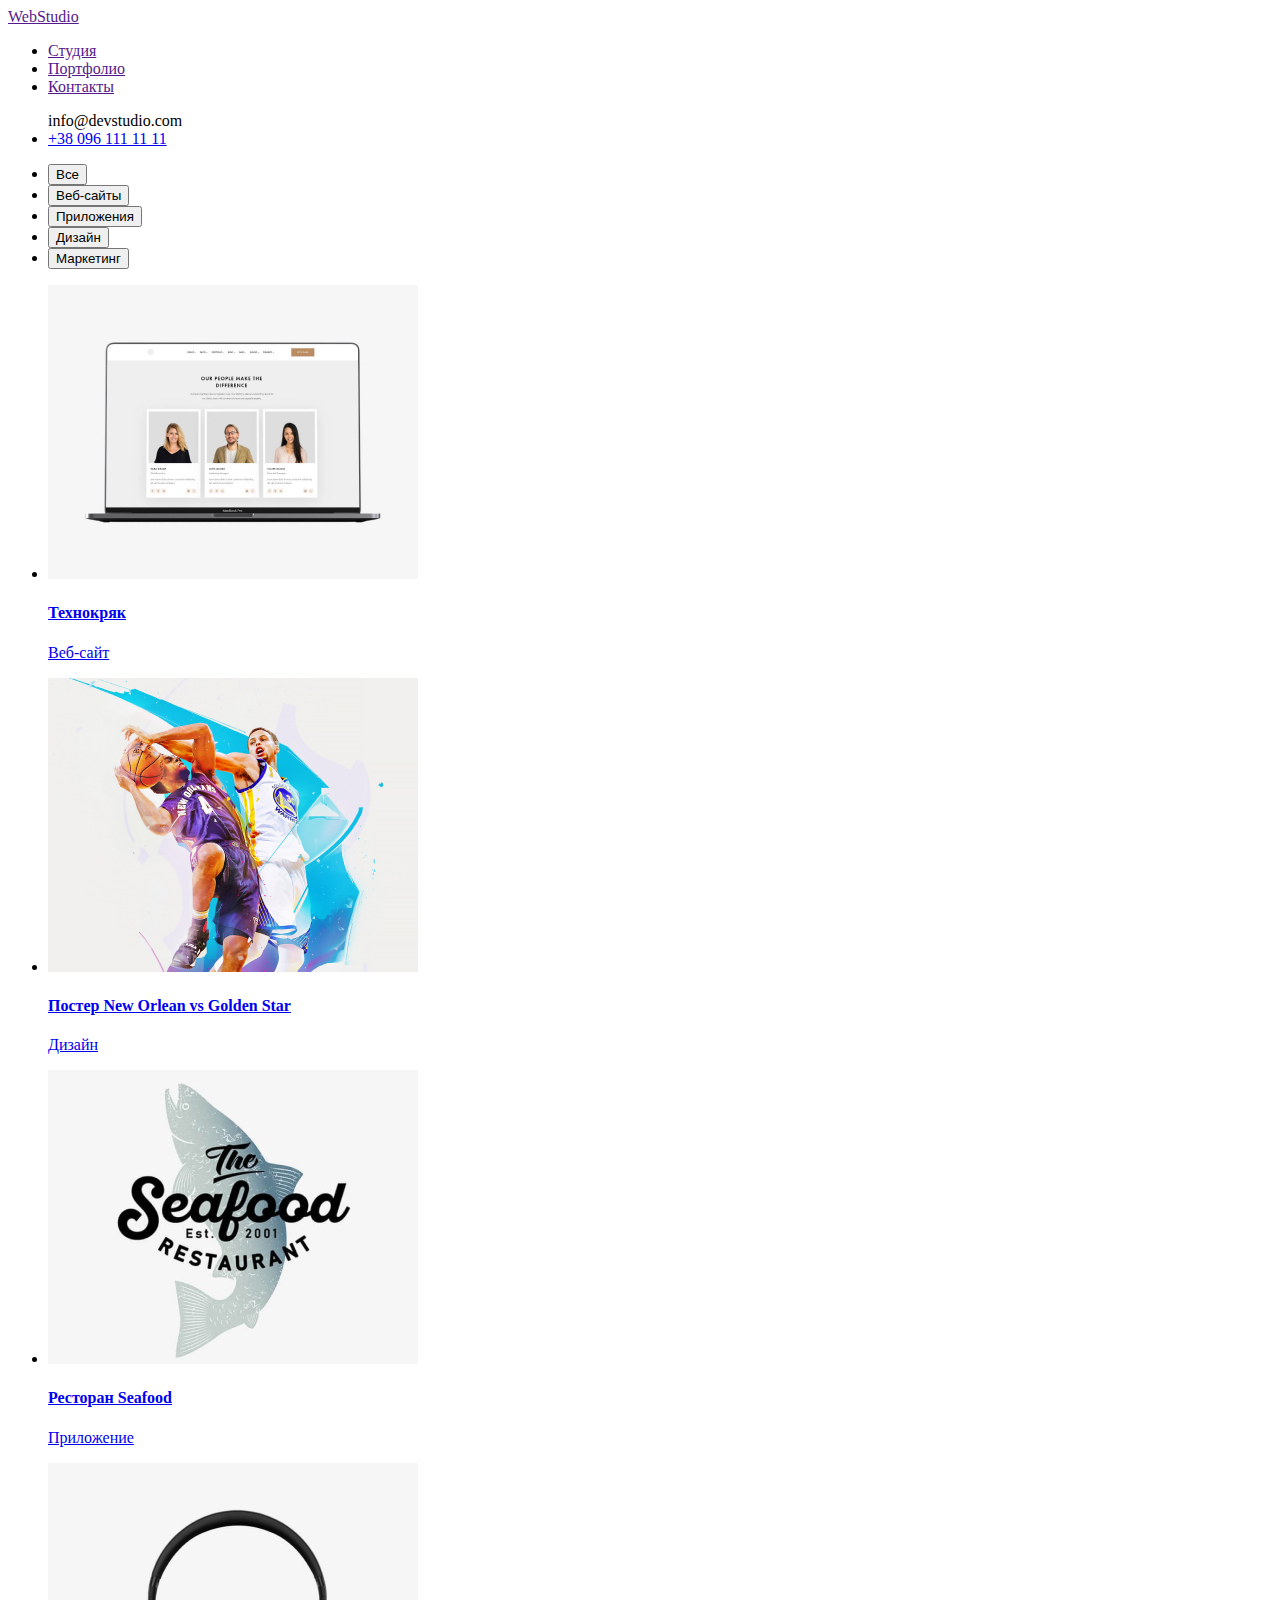
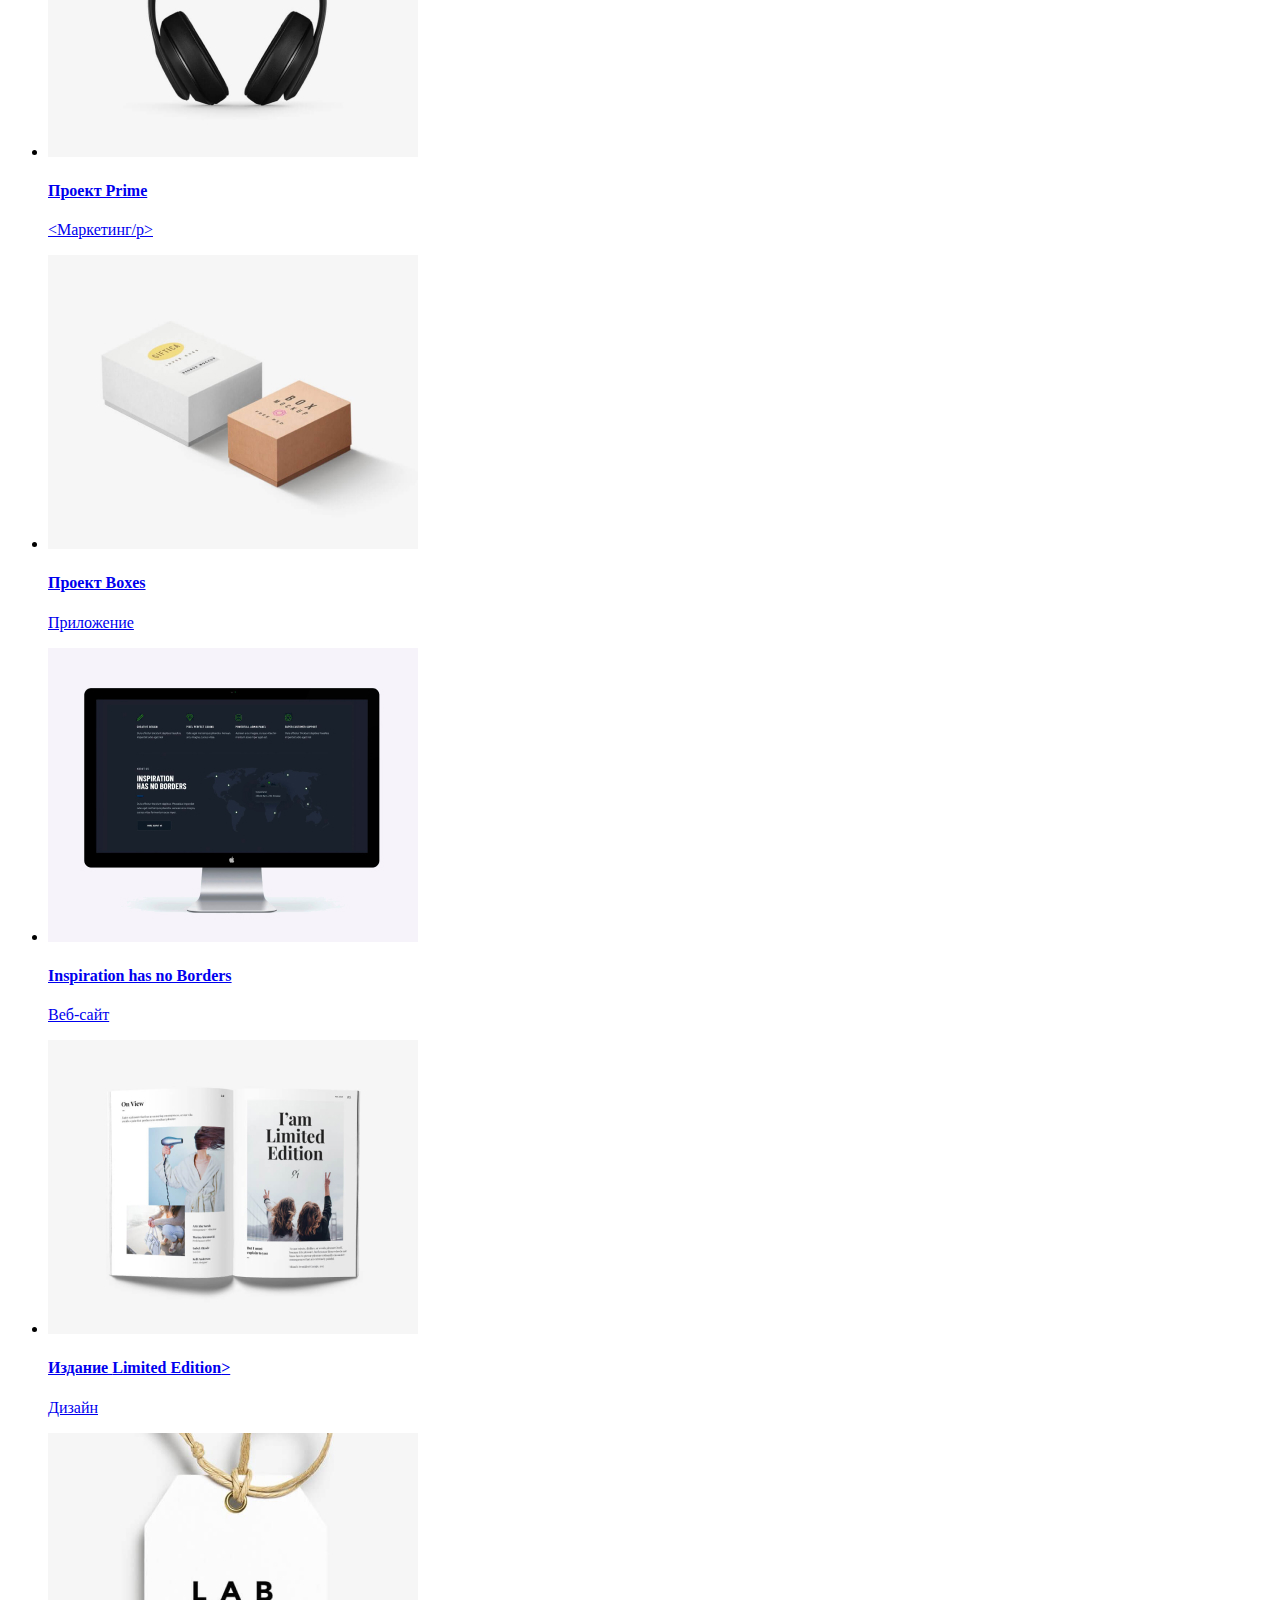
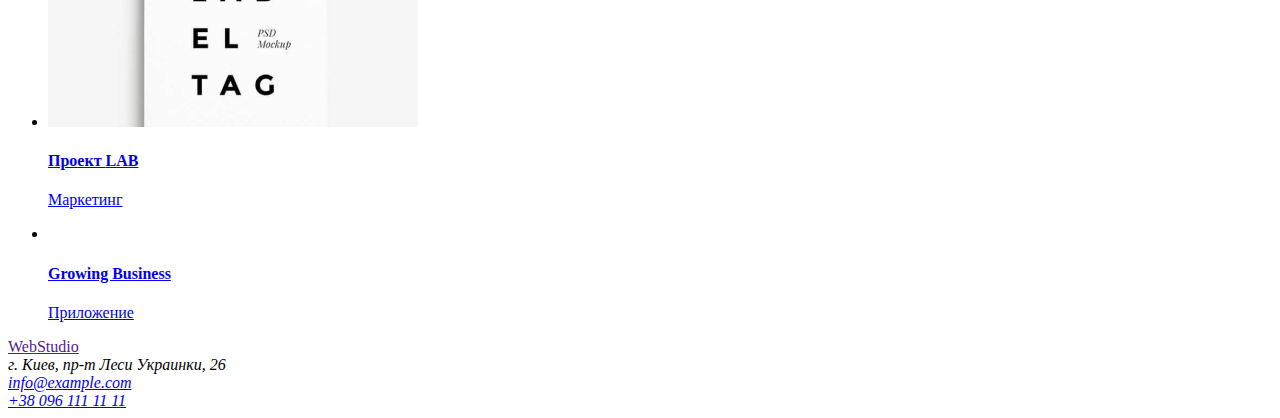
==== portfolio.html @ 619a2a21 "add portfolio html and styles.css" ====
<!DOCTYPE html>
<html lang="en">
<head>
    <meta charset="UTF-8">
    <meta http-equiv="X-UA-Compatible" content="IE=edge">
    <meta name="viewport" content="width=device-width, initial-scale=1.0">
    <title>Portfolio</title>
</head>
<body>
    <!-- Шапка сайта -->
    <header class="page-header">
        <a href="" class="logo-link" lang="en"><span class="logo-web">Web</span>Studio</a>
        <nav>
            <ul class="site=nav">
                <li><a href="">Студия</a></li>
                <li><a href="">Портфолио</a></li>
                <li><a href="">Контакты</a></li>
            </ul>
        </nav>
            <ul class="auth-nav>
                <li><a href=" email:info@devstudio.com" class auth-nav-email>info@devstudio.com</a></li>
                <li><a href="tel:+380961111111">+38 096 111 11 11</a></li>
            </ul>
    </header>

<section>
    <!--filters-->
<ul>
    <li><button type="button">Все</button></a></li>
    <li><button type="button">Веб-сайты</button></li>
    <li><button type="button">Приложения</button></a></li>
    <li><button type="button">Дизайн</button></a></li>
    <li><button type="button">Маркетинг</button></a></li>
</ul>
<!--картинки портфолио-->
<ul>
    <li>
        <a href="http://">
        <img src="./images/portfolio/laptop.jpg" alt="открытый ноутбук" >
        <h4>Технокряк</h4>
        <p>Веб-сайт</p>
       </a>
    </li>
    <li>
        <a href="http://">
        <img src="./images/portfolio/basket.jpg" alt="игра в баскетбол двух играков" target="_blank" rel="noreferrer noopener">
        <h4>Постер New Orlean vs Golden Star</h4>
        <p>Дизайн</p>
        </a>
    </li>
    <li>
        <a href="http://">
        <img src="./images/portfolio/seafood.jpg" alt="лого ресторана" target="_blank" rel="noreferrer noopener">
        <h4>Ресторан Seafood</h4>
        <p>Приложение</p>
       </a>
    </li>
    <li>
        <a href="http://">
        <img src="./images/portfolio/headphones.jpg" alt="наушники" target="_blank" rel="noreferrer noopener">
        <h4>Проект Prime</h4>
        <p><Маркетинг/p>
        </a>
    </li>
    <li>
        <a href="http://">
        <img src="./images/portfolio/box.jpg" alt="две коробки" target="_blank" rel="noreferrer noopener">
        <h4>Проект Boxes</h4>
        <p>Приложение</p>
        </a>
    </li>
    <li>
        <a href="http://">
        <img src="./images/portfolio/screen.jpg" alt="большой монитор" target="_blank" rel="noreferrer noopener">
        <h4 lang="en">Inspiration has no Borders</h4>
        <p>Веб-сайт</p>
        </a>
    </li>
    <li>
        <a href="http://">
        <img src="./images/portfolio/book.jpg" alt="открытая крига" target="_blank" rel="noreferrer noopener">
        <h4>Издание <span lang="en">Limited Edition</span>></h4>
        <p>Дизайн</p>
        </a>
    </li>
    <li>
        <a href="http://">
        <img src="./images/portfolio/tag.jpg" alt="изображен белый ярлык с надписью лейбел тег" target="_blank" rel="noreferrer noopener">
        <h4>Проект <span lang="en">LAB</span></h4>
        <p>Маркетинг</p>
       </a>
    </li>
    <li>
        <a href="http://">
        <img src="" alt=""target="_blank" rel="noreferrer noopener">
        <h4 lang="en">Growing Business</h4>
        <p>Приложение</p>
       </a>
    </li>
</ul>
</section>
    <!-- Футер -->
    <footer>
        <a href="" class="logo-link" lang="en"><span class="logo-web">Web</span>Studio</a>
        <address>
            г. Киев, пр-т Леси Украинки, 26 <br>
            <a href="email:info@example.com">info@example.com</a> <br>
            <a href="tel:+380961111111">+38 096 111 11 11</a>
        </address>
    </footer>
</body>
</html>
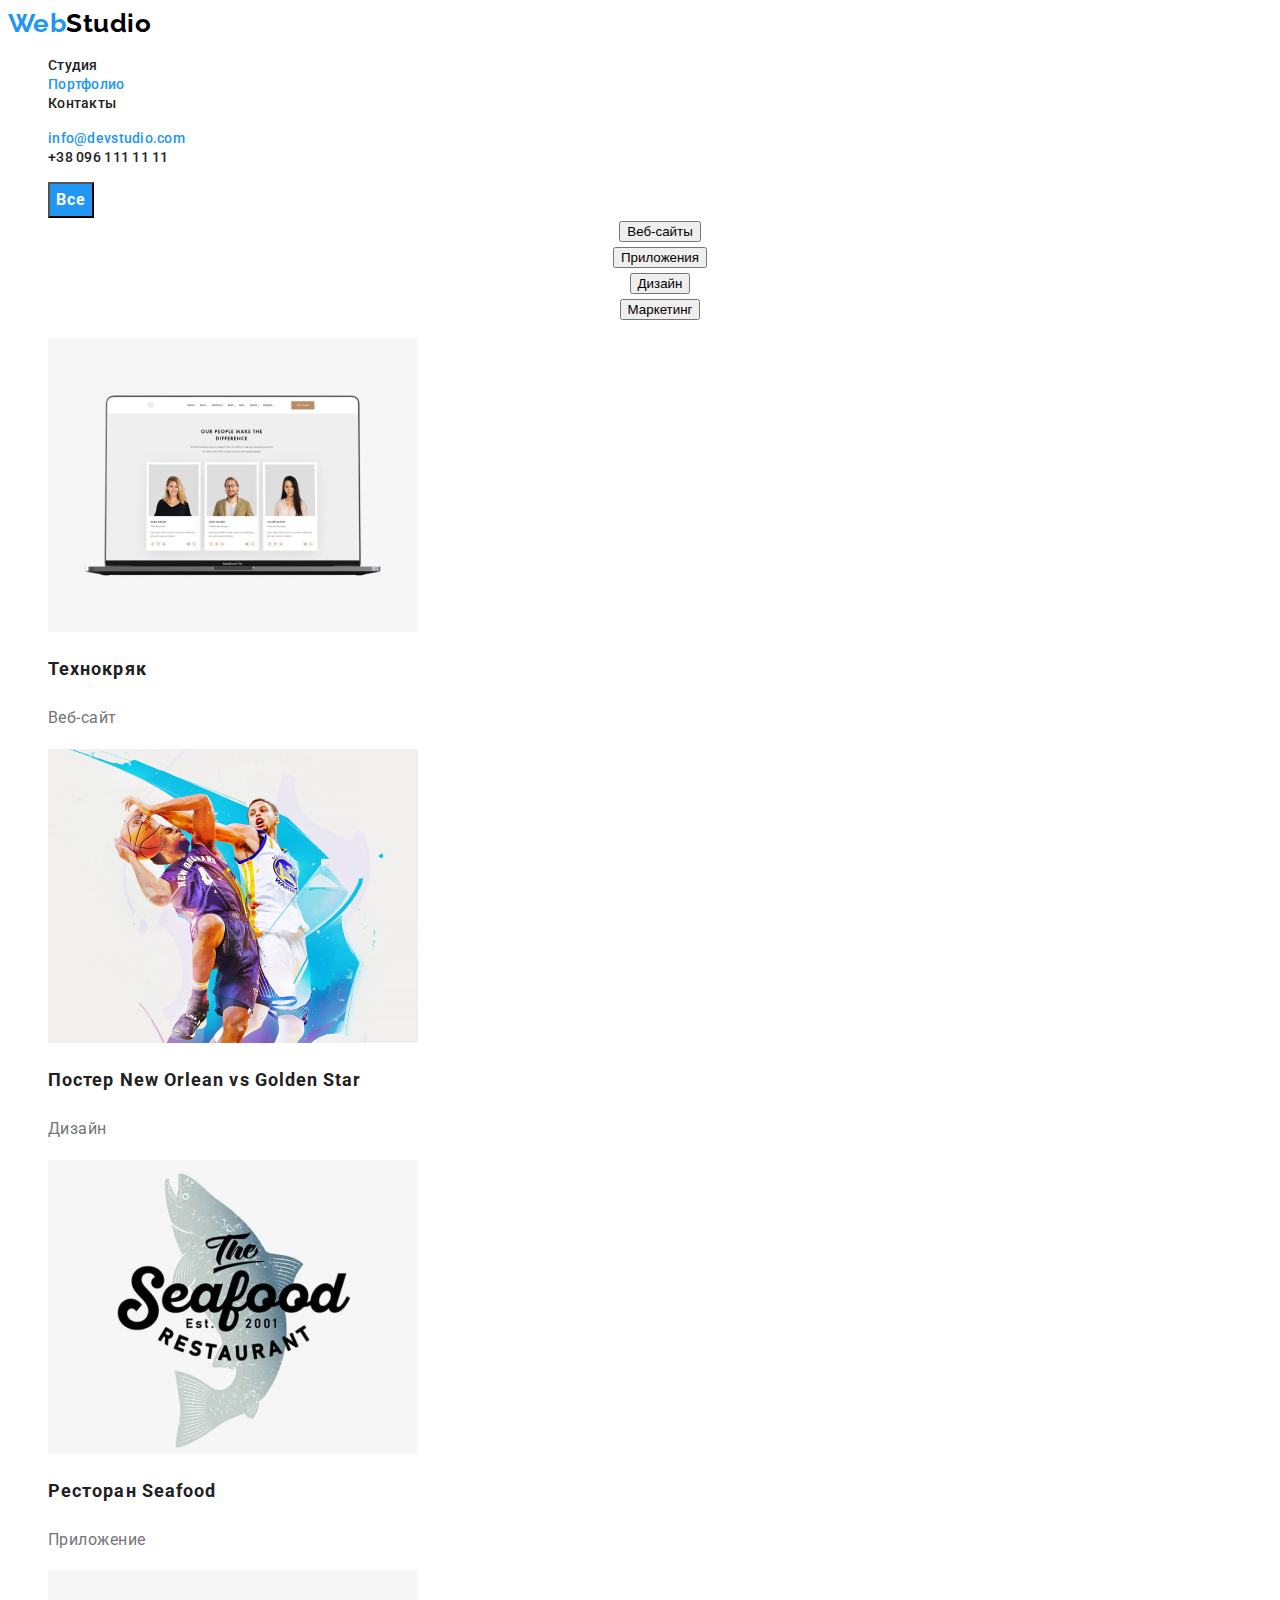
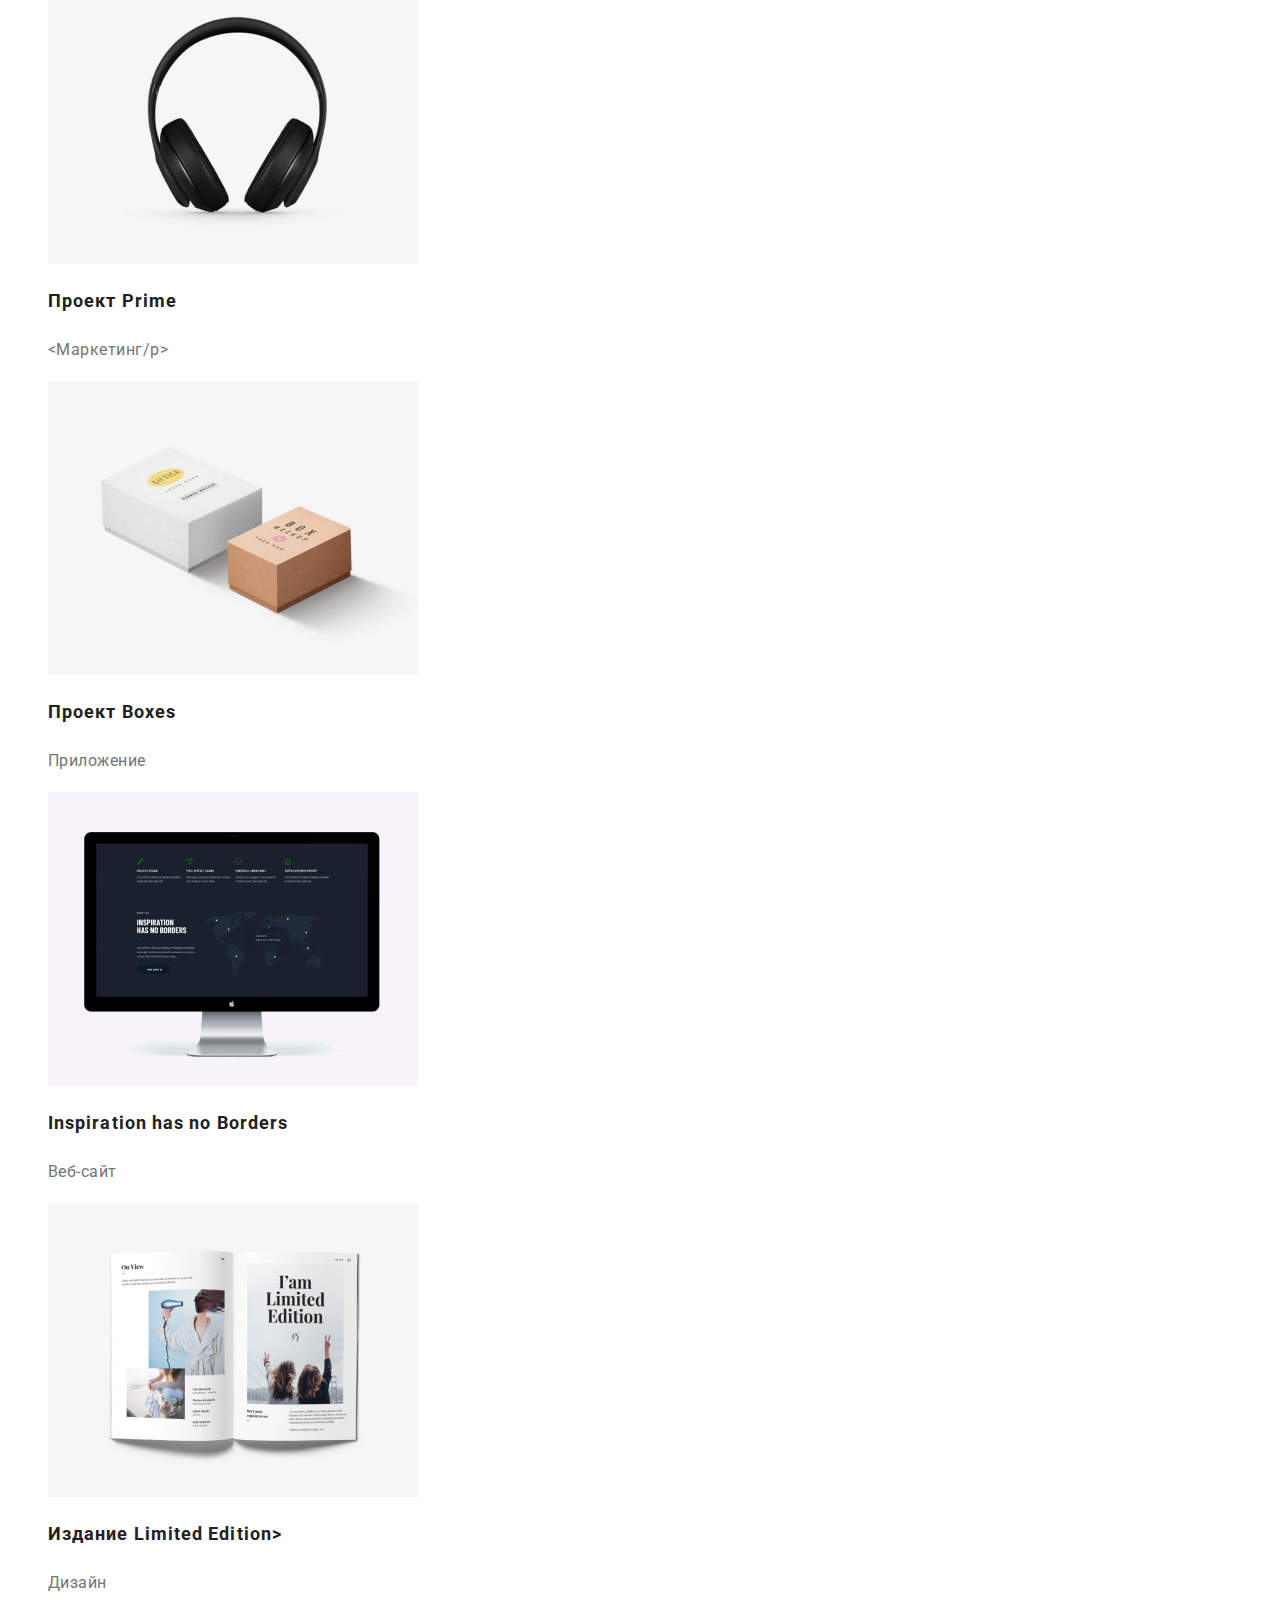
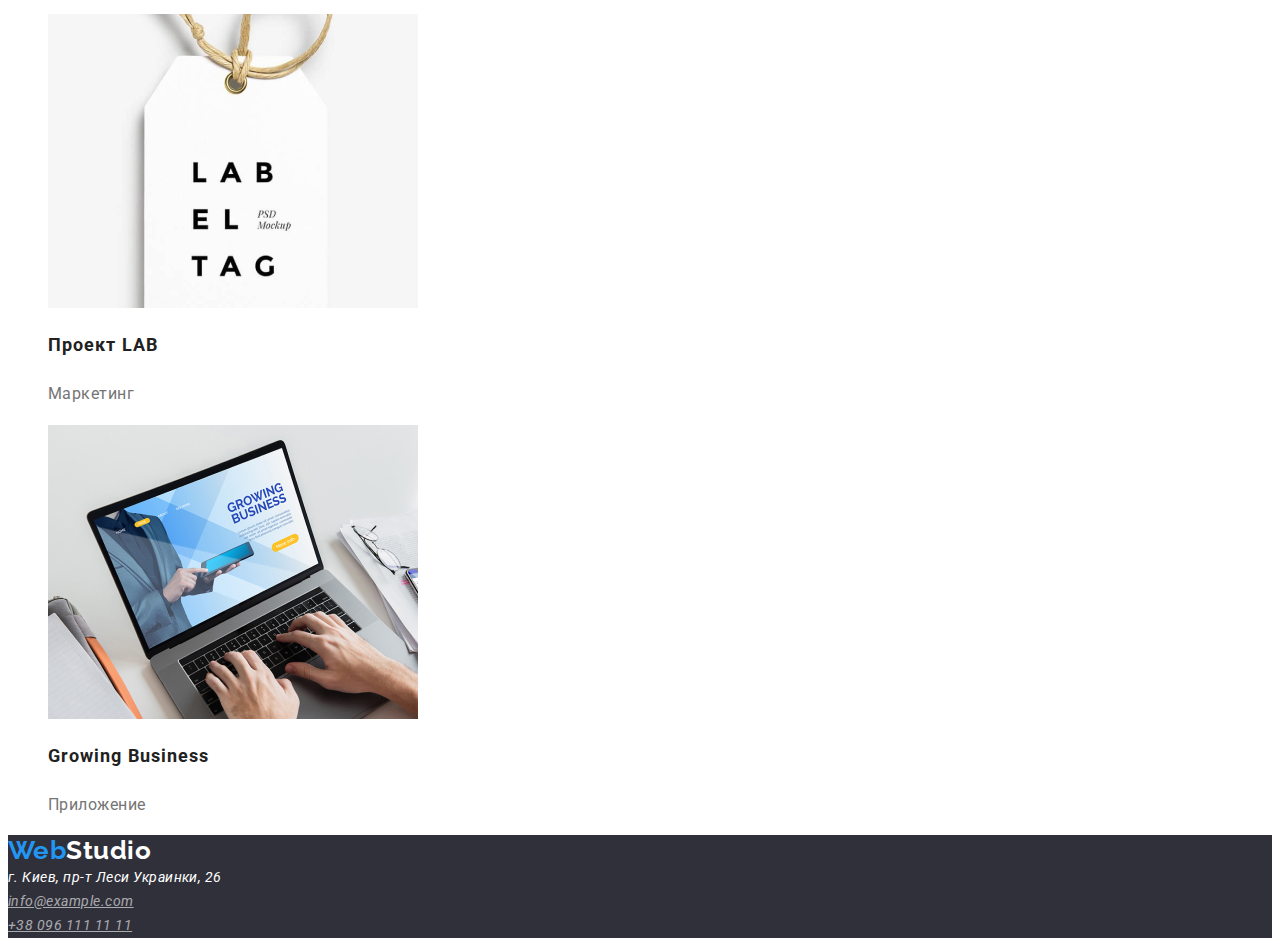
==== commit 42100a06: "add portfolio.html anf styless.css" ====
--- a/portfolio.html
+++ b/portfolio.html
@@ -5,107 +5,130 @@
     <meta http-equiv="X-UA-Compatible" content="IE=edge">
     <meta name="viewport" content="width=device-width, initial-scale=1.0">
     <title>Portfolio</title>
+    <link
+        href="https://fonts.googleapis.com/css2?family=Oleo+Script&family=Raleway:wght@700&family=Roboto:wght@400;500;700;900&display=swap"
+        rel="stylesheet" />
+    <link rel="stylesheet" href="./css/styles.css" />
 </head>
 <body>
     <!-- Шапка сайта -->
     <header class="page-header">
-        <a href="" class="logo-link" lang="en"><span class="logo-web">Web</span>Studio</a>
+        <a href="" class="logo" lang="en"><span class="logo-web">Web</span>Studio</a>
         <nav>
-            <ul class="site=nav">
-                <li><a href="">Студия</a></li>
-                <li><a href="">Портфолио</a></li>
-                <li><a href="">Контакты</a></li>
+            <ul class="site-nav list">
+                <li><a href="./index.html" class="link">Студия</a></li>
+                <li><a href="./portfolio.html"  class="link current">Портфолио</a></li>
+                <li><a href="" class="link">Контакты</a></li>
             </ul>
         </nav>
-            <ul class="auth-nav>
-                <li><a href=" email:info@devstudio.com" class auth-nav-email>info@devstudio.com</a></li>
-                <li><a href="tel:+380961111111">+38 096 111 11 11</a></li>
-            </ul>
+        <ul class="site-nav list">
+            <li><a href="email:info@devstudio.com" class="link auth-nav-email">info@devstudio.com</a></li>
+            <li><a href="tel:+380961111111" class="link">+38 096 111 11 11</a></li>
+        </ul>
+    
     </header>
 
-<section>
+<main>
+<section  class="section">
     <!--filters-->
-<ul>
-    <li><button type="button">Все</button></a></li>
-    <li><button type="button">Веб-сайты</button></li>
-    <li><button type="button">Приложения</button></a></li>
-    <li><button type="button">Дизайн</button></a></li>
-    <li><button type="button">Маркетинг</button></a></li>
+<ul class="filters list">
+    <li><button type="button"class="button current">Все</button></a></li>
+    <li><button type="button"class="button">Веб-сайты</button></li>
+    <li><button type="button"class="button">Приложения</button></a></li>
+    <li><button type="button"class="button">Дизайн</button></a></li>
+    <li><button type="button"class="button">Маркетинг</button></a></li>
 </ul>
+<!--<ul class="filters list">
+    <li><a href="" class="link">Все</a></li>
+    <li><a href="" class="link">Веб-сайты</a></li>
+    <li><a href="" class="link">Приложения</a></li>
+    <li><a href="" class="link">Дизайн</a></li>
+    <li><a href="" class="link">Маркетинг</a></li>
+</ul>-->
 <!--картинки портфолио-->
-<ul>
+<ul class="portfolio list">
     <li>
-        <a href="http://">
+        <a href="http://" class="link">
         <img src="./images/portfolio/laptop.jpg" alt="открытый ноутбук" >
-        <h4>Технокряк</h4>
-        <p>Веб-сайт</p>
+        <h2 class="title">Технокряк</h2>
+        <p class="description">Веб-сайт</p>
+        <p></p>
        </a>
     </li>
     <li>
-        <a href="http://">
+        <a href="http://" class="link">
         <img src="./images/portfolio/basket.jpg" alt="игра в баскетбол двух играков" target="_blank" rel="noreferrer noopener">
-        <h4>Постер New Orlean vs Golden Star</h4>
-        <p>Дизайн</p>
+        <h2 class="title">Постер New Orlean vs Golden Star</h2>
+        <p class="description">Дизайн</p>
+        <p></p>
         </a>
     </li>
     <li>
-        <a href="http://">
+        <a href="http://" class="link">
         <img src="./images/portfolio/seafood.jpg" alt="лого ресторана" target="_blank" rel="noreferrer noopener">
-        <h4>Ресторан Seafood</h4>
-        <p>Приложение</p>
+        <h2 class="title">Ресторан Seafood</h2>
+        <p class="description">Приложение</p>
+        <p></p>
        </a>
     </li>
     <li>
-        <a href="http://">
+        <a href="http://" class="link">
         <img src="./images/portfolio/headphones.jpg" alt="наушники" target="_blank" rel="noreferrer noopener">
-        <h4>Проект Prime</h4>
-        <p><Маркетинг/p>
+        <h2 class="title">Проект Prime</h2>
+        <p class="description"><Маркетинг/p>
+            <p></p>
         </a>
     </li>
     <li>
-        <a href="http://">
+        <a href="http://" class="link">
         <img src="./images/portfolio/box.jpg" alt="две коробки" target="_blank" rel="noreferrer noopener">
-        <h4>Проект Boxes</h4>
-        <p>Приложение</p>
+        <h2 class="title">Проект Boxes</h2>
+        <p class="description">Приложение</p>
+        <p></p>
         </a>
     </li>
     <li>
-        <a href="http://">
+        <a href="http://" class="link">
         <img src="./images/portfolio/screen.jpg" alt="большой монитор" target="_blank" rel="noreferrer noopener">
-        <h4 lang="en">Inspiration has no Borders</h4>
-        <p>Веб-сайт</p>
+        <h2 class="title" lang="en">Inspiration has no Borders</h2>
+        <p class="description">Веб-сайт</p>
+        <p></p>
         </a>
     </li>
     <li>
-        <a href="http://">
+        <a href="http://" class="link">
         <img src="./images/portfolio/book.jpg" alt="открытая крига" target="_blank" rel="noreferrer noopener">
-        <h4>Издание <span lang="en">Limited Edition</span>></h4>
-        <p>Дизайн</p>
+        <h2 class="title">Издание <span lang="en">Limited Edition</span>></h2>
+        <p class="description">Дизайн</p>
+        <p></p>
         </a>
     </li>
     <li>
-        <a href="http://">
+        <a href="http://" class="link">
         <img src="./images/portfolio/tag.jpg" alt="изображен белый ярлык с надписью лейбел тег" target="_blank" rel="noreferrer noopener">
-        <h4>Проект <span lang="en">LAB</span></h4>
-        <p>Маркетинг</p>
+        <h2 class="title">Проект <span lang="en">LAB</span></h2>
+        <p class="description">Маркетинг</p>
+        <p ></p>
        </a>
     </li>
     <li>
-        <a href="http://">
-        <img src="" alt=""target="_blank" rel="noreferrer noopener">
-        <h4 lang="en">Growing Business</h4>
-        <p>Приложение</p>
+        <a href="http://" class=link>
+        <img src="./images/portfolio/laptop_hands.jpg" alt=""target="_blank" rel="noreferrer noopener">
+        <h2 class="title" lang="en">Growing Business</h2>
+        <p class="description">Приложение</p>
+        <p ></p>  
        </a>
     </li>
 </ul>
 </section>
+</main>
     <!-- Футер -->
-    <footer>
-        <a href="" class="logo-link" lang="en"><span class="logo-web">Web</span>Studio</a>
-        <address>
+    <footer class="footer">
+        <a href="" class="logo" lang="en"><span class="logo-web">Web</span>Studio</a>
+        <address class="adress">
             г. Киев, пр-т Леси Украинки, 26 <br>
-            <a href="email:info@example.com">info@example.com</a> <br>
-            <a href="tel:+380961111111">+38 096 111 11 11</a>
+            <a href="email:info@example.com" class="link">info@example.com</a> <br>
+            <a href="tel:+380961111111" class="link">+38 096 111 11 11</a>
         </address>
     </footer>
 </body>
--- a/css/styles.css
+++ b/css/styles.css
@@ -0,0 +1,208 @@
+/*цвет основного текста #757575*/
+/*цвет заголовков кромеH1 #212121 */
+
+/*белый H1 #FFFFFF*/
+/*акценты logo #2196F3 * /
+/*адреса rgba(255, 255, 255, 0.6)*/
+/*акцент #2F303A*/
+/*background: #E5E5E5;*/
+/*вторичный background: #2F303A;*/
+
+:root {
+  --primary-text-color: #757575;
+  --title-text-color: #212121;
+  --accent-color: #2196f3;
+}
+
+body {
+  color: var(--primary-text-color);
+  font-family: Roboto, sans-serif;
+  letter-spacing: 0.03em;
+}
+.logo {
+  color: #000000;
+  font-family: Raleway;
+  font-weight: bold;
+  font-size: 26px;
+  line-height: 1.2;
+  text-decoration: none;
+  /* identical to box height */
+}
+.logo > .logo-web {
+  color: var(--accent-color);
+}
+
+.logo:hover,
+.logo:focus {
+  color: var(--accent-color);
+}
+
+.list {
+  list-style: none;
+  text-decoration: none;
+}
+/*site nav*/
+
+.site-nav .link.current {
+  color: var(--accent-color);
+  letter-spacing: 0.02em;
+  text-decoration: none;
+}
+.site-nav .link {
+  color: var(--title-text-color);
+  letter-spacing: 0.02em;
+  font-weight: 500;
+  font-size: 14px;
+  line-height: 1.14;
+  letter-spacing: 0.02em;
+  text-decoration: none;
+}
+.list a:hover,
+.list a:focus {
+  color: #23579b;
+}
+
+.site-nav .auth-nav-email {
+  color: var(--accent-color);
+}
+
+.section-title {
+  color: var(--title-text-color);
+}
+/*Стили for index.html*/
+/*hero*/
+class="hero" {
+}
+
+.hero-title {
+  font-family: Roboto;
+  font-weight: 900;
+  font-size: 44px;
+  line-height: 60px;
+  text-align: center;
+  letter-spacing: 0.06em;
+  text-transform: uppercase;
+
+  color: #ffffff;
+
+  background: #2f303a;
+}
+
+.button.current {
+  color: #ffffff;
+  background: var(--accent-color);
+  font-family: inherit;
+  font-weight: 700;
+  font-size: 16px;
+  line-height: 1.88;
+  display: flex;
+  align-items: center;
+
+  letter-spacing: 0.06em;
+}
+
+.button:hover,
+.button:focus {
+  color: var(--primary-text-color);
+}
+
+/*Feature list*/
+.feature .title {
+  color: var(--title-text-color);
+  font-weight: 700;
+  font-size: 14px;
+  line-height: 1.14;
+  text-transform: uppercase;
+}
+
+.feature .description {
+  font-size: 14px;
+  line-height: 1.71;
+  /* or 171% */
+}
+
+/*Чем мы занимаемся*/
+.section-title {
+  font-weight: 700;
+  font-size: 36px;
+  line-height: 1.17;
+  text-align: center;
+  color: var(--title-text-color);
+}
+
+/*Team*/
+.section-team {
+  background-color: #e5e5e5;
+}
+.team-title {
+  color: var(--title-text-color);
+  font-weight: 500;
+  font-size: 16px;
+  line-height: 1.19;
+  /* identical to box height */
+  text-align: center;
+}
+.position {
+  font-size: 16px;
+  line-height: 1.19;
+  /* identical to box height */
+  text-align: center;
+}
+
+/*Footer*/
+.footer {
+  background: #2f303a;
+}
+.adress {
+  color: #ffffff;
+}
+.adress > a {
+  color: #ffffff;
+}
+.footer > .logo {
+  color: #ffffff;
+  font-size: 26px;
+  line-height: 1.19;
+
+  /* identical to box height */
+}
+.adress {
+  font-size: 14px;
+  line-height: 1.71;
+  /* or 171% */
+}
+.adress .link {
+  color: rgba(255, 255, 255, 0.6);
+}
+
+/* стили для портфолио*/
+/* FILTERS */
+.filters {
+  font-weight: 500;
+  font-size: 16px;
+  line-height: 1.62;
+  /* identical to box height, or 162% */
+  text-align: center;
+}
+.portfolio .link .title {
+  font-weight: 700;
+  font-size: 18px;
+  line-height: 2;
+  /* identical to box height, or 200% */
+  letter-spacing: 0.06em;
+  color: var(--title-text-color);
+}
+
+.portfolio .link {
+  text-decoration: none;
+}
+
+.portfolio .link .description {
+  font-size: 16px;
+  line-height: 1.87;
+  /* identical to box height, or 187% */
+
+  letter-spacing: 0.03em;
+
+  color: var(--primary-text-color);
+}
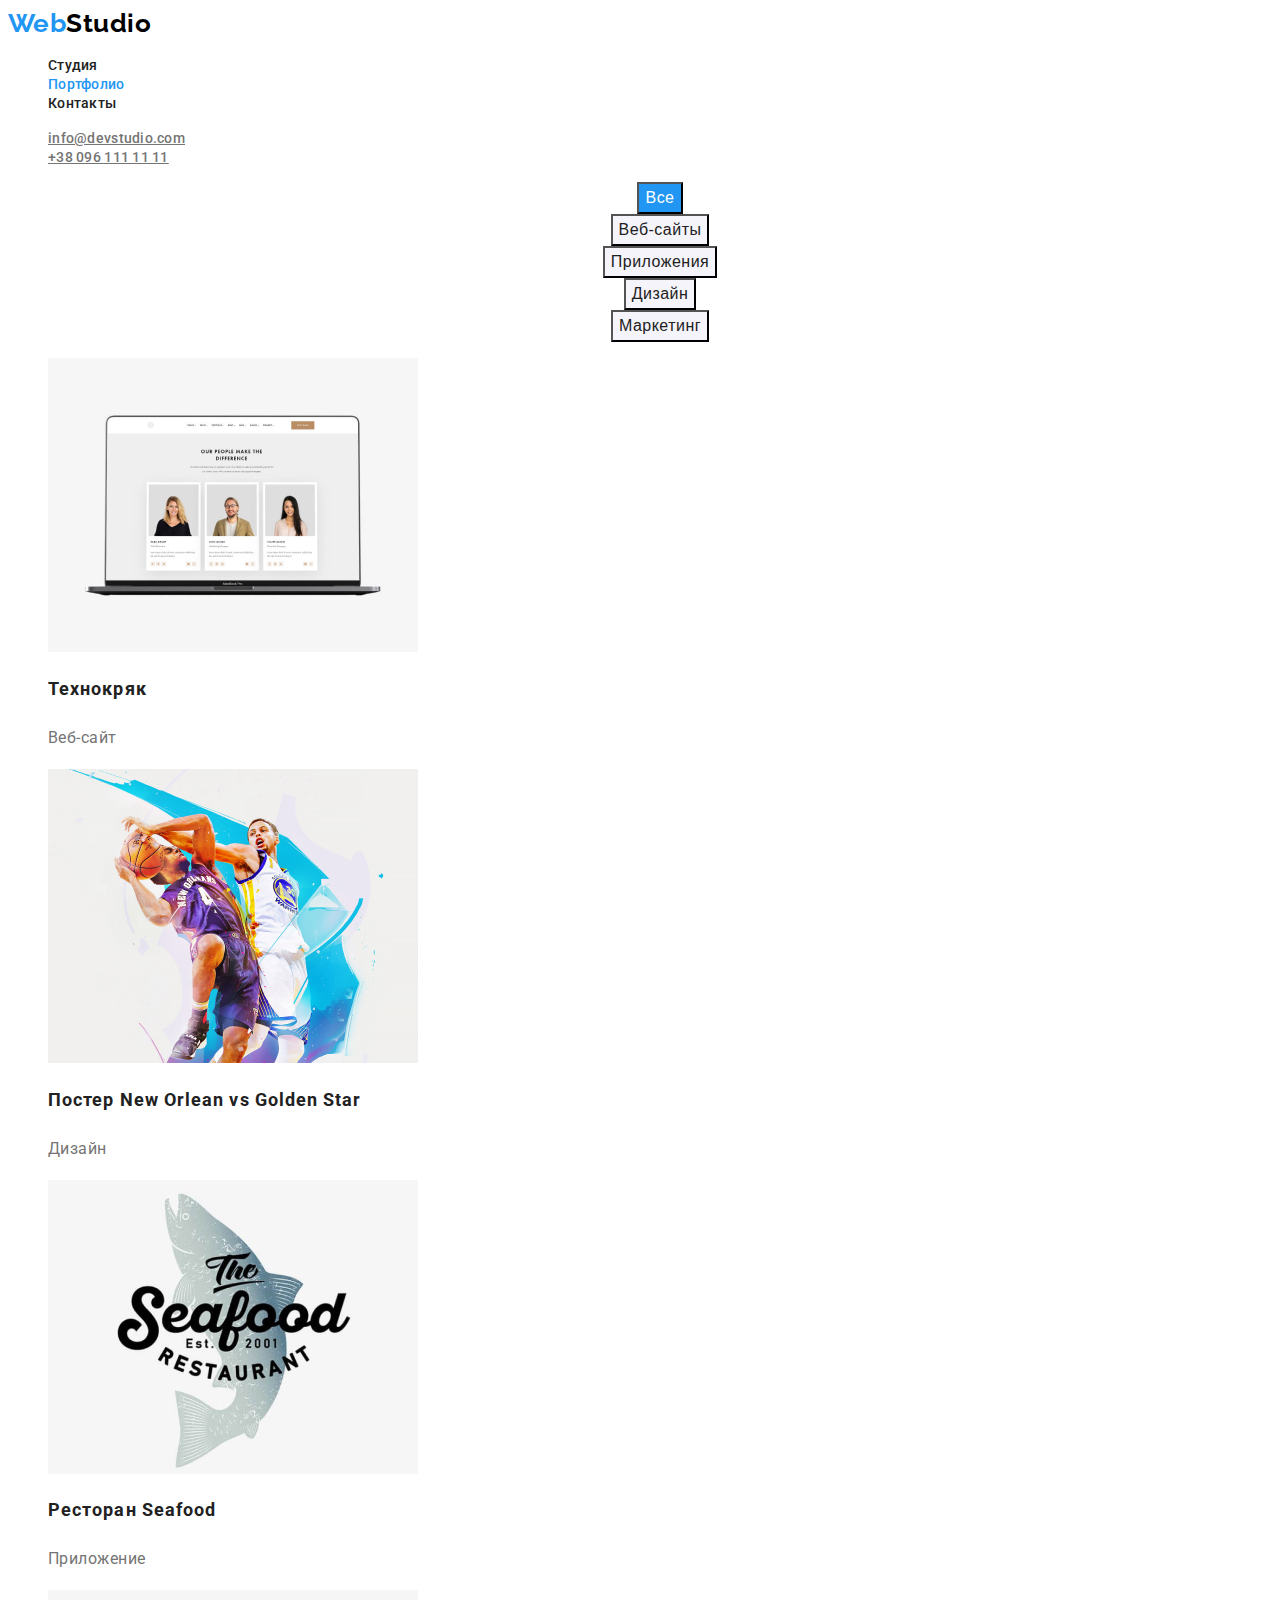
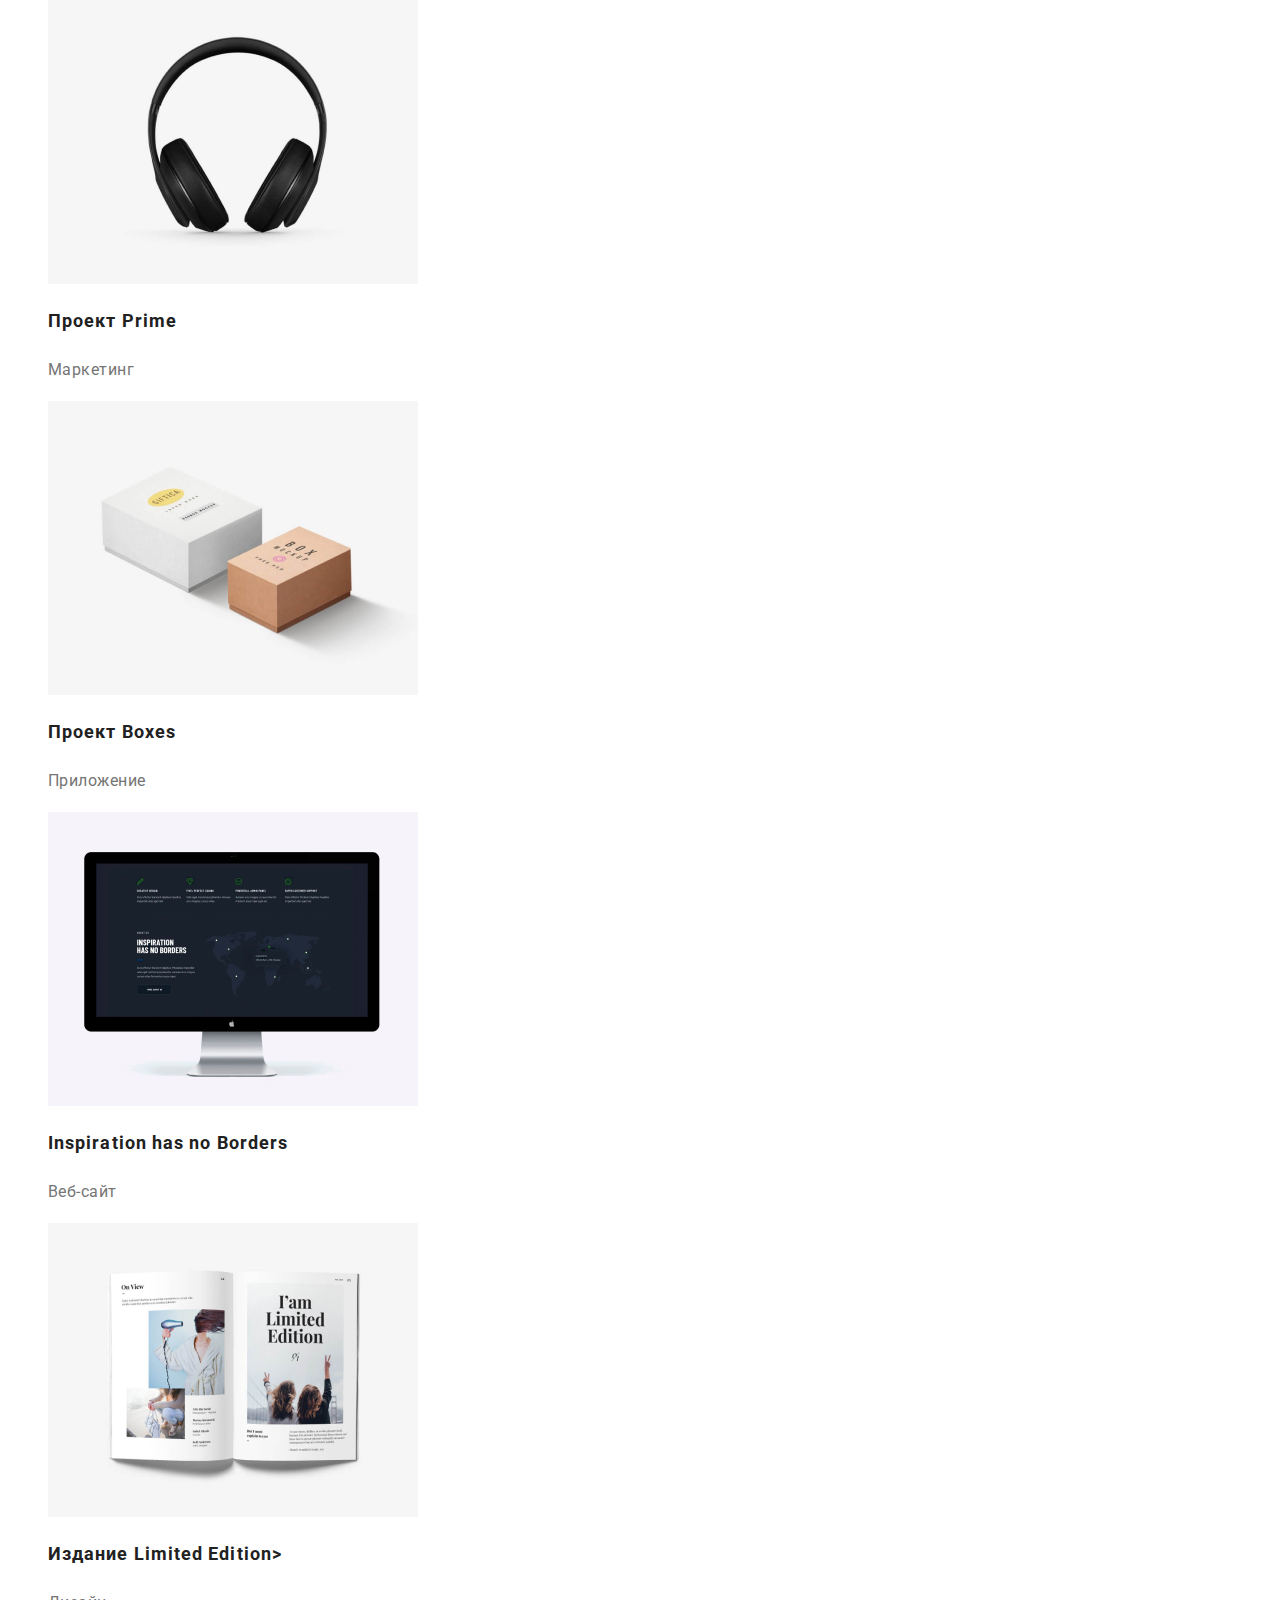
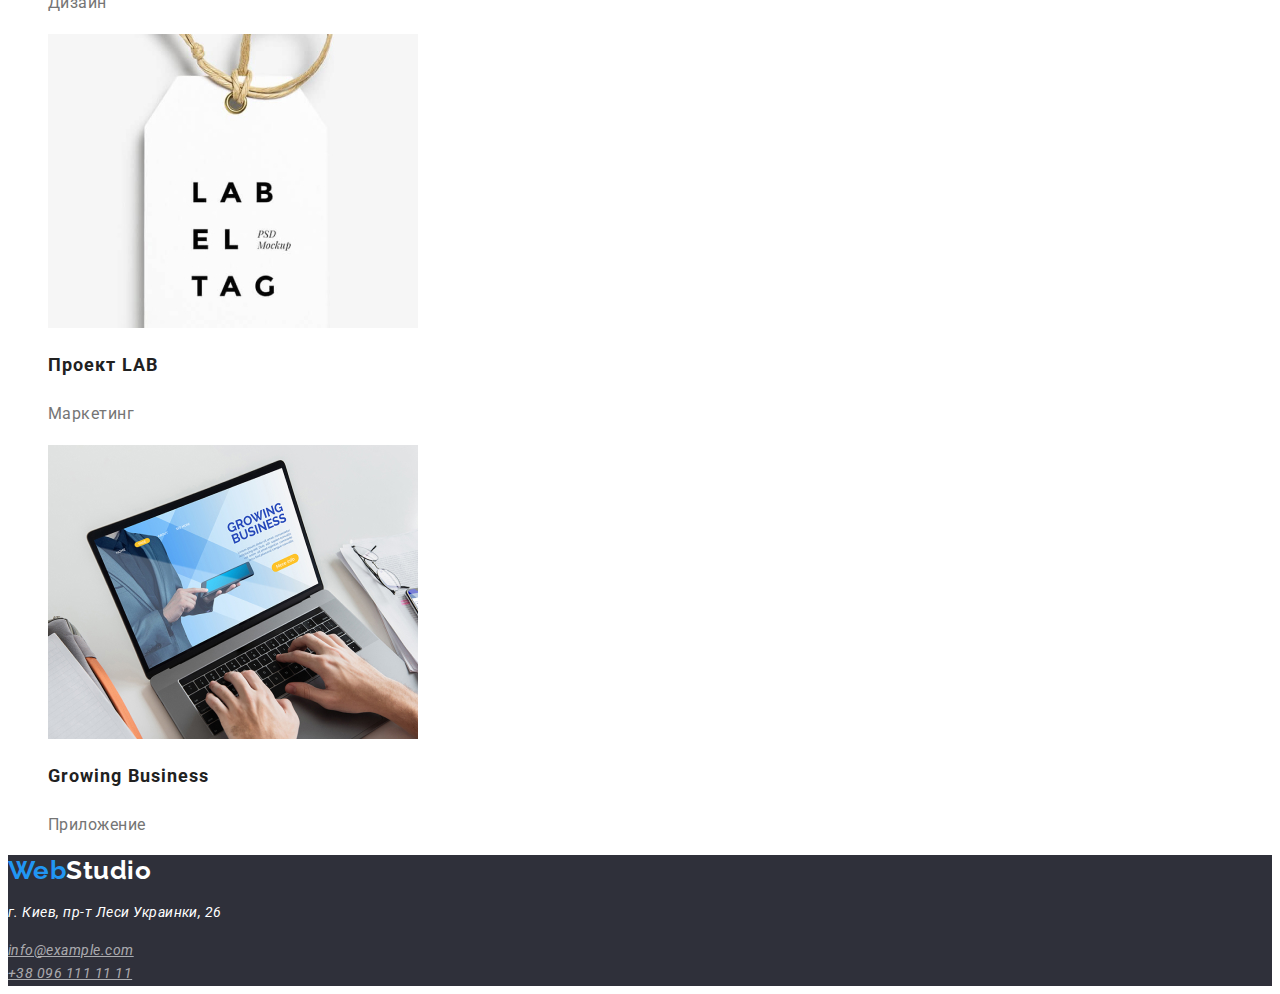
==== commit 93f7c916: "checking https://validator.w3.org/" ====
--- a/portfolio.html
+++ b/portfolio.html
@@ -5,9 +5,12 @@
     <meta http-equiv="X-UA-Compatible" content="IE=edge">
     <meta name="viewport" content="width=device-width, initial-scale=1.0">
     <title>Portfolio</title>
-    <link
-        href="https://fonts.googleapis.com/css2?family=Oleo+Script&family=Raleway:wght@700&family=Roboto:wght@400;500;700;900&display=swap"
+    <link rel="stylesheet" href="https://cdnjs.cloudflare.com/ajax/libs/modern-normalize/1.0.0/modern-normalize.min.css"
+        integrity="sha512-ISS7cAi1PEhQ8jnbJpJZMd29NlhNj4AWYyLOSp2CE/CsHxTCu+r+t0D2yoJudVrd0/8fTVPUVDzY5Tvli75u/g=="
+        crossorigin="anonymous" />
+    <link href="https://fonts.googleapis.com/css2?family=Oleo+Script&family=Raleway:wght@700&family=Roboto:wght@400;500;700;900&display=swap"
         rel="stylesheet" />
+    <link rel="preconnect" href="https://fonts.gstatic.com">
     <link rel="stylesheet" href="./css/styles.css" />
 </head>
 <body>
@@ -21,10 +24,10 @@
                 <li><a href="" class="link">Контакты</a></li>
             </ul>
         </nav>
-        <ul class="site-nav list">
-            <li><a href="email:info@devstudio.com" class="link auth-nav-email">info@devstudio.com</a></li>
-            <li><a href="tel:+380961111111" class="link">+38 096 111 11 11</a></li>
-        </ul>
+            <ul class="contact list">
+                <li><a href="email:info@devstudio.com" class="link auth-nav-email">info@devstudio.com</a></li>
+                <li><a href="tel:+380961111111" class="link auth-nav-tel">+38 096 111 11 11</a></li>
+            </ul>
     
     </header>
 
@@ -32,11 +35,11 @@
 <section  class="section">
     <!--filters-->
 <ul class="filters list">
-    <li><button type="button"class="button current">Все</button></a></li>
-    <li><button type="button"class="button">Веб-сайты</button></li>
-    <li><button type="button"class="button">Приложения</button></a></li>
-    <li><button type="button"class="button">Дизайн</button></a></li>
-    <li><button type="button"class="button">Маркетинг</button></a></li>
+    <li><button type="button" class="button-filter current">Все</button></li>
+    <li><button type="button" class="button-filter">Веб-сайты</button></li>
+    <li><button type="button" class="button-filter">Приложения</button></li>
+    <li><button type="button" class="button-filter">Дизайн</button></li>
+    <li><button type="button" class="button-filter">Маркетинг</button></li>
 </ul>
 <!--<ul class="filters list">
     <li><a href="" class="link">Все</a></li>
@@ -48,74 +51,74 @@
 <!--картинки портфолио-->
 <ul class="portfolio list">
     <li>
-        <a href="http://" class="link">
+        <a href="#" class="link">
         <img src="./images/portfolio/laptop.jpg" alt="открытый ноутбук" >
-        <h2 class="title">Технокряк</h2>
-        <p class="description">Веб-сайт</p>
+        <h2 class="title-portfolio">Технокряк</h2>
+        <p class="desc-portfolio">Веб-сайт</p>
         <p></p>
        </a>
     </li>
     <li>
-        <a href="http://" class="link">
-        <img src="./images/portfolio/basket.jpg" alt="игра в баскетбол двух играков" target="_blank" rel="noreferrer noopener">
-        <h2 class="title">Постер New Orlean vs Golden Star</h2>
-        <p class="description">Дизайн</p>
+        <a href="#" class="link" target="_blank" rel="noreferrer noopener"> 
+        <img src="./images/portfolio/basket.jpg" alt="игра в  баскетбол" >
+        <h2 class="title-portfolio">Постер New Orlean vs Golden Star</h2>
+        <p class="desc-portfolio">Дизайн</p>
         <p></p>
         </a>
     </li>
     <li>
-        <a href="http://" class="link">
-        <img src="./images/portfolio/seafood.jpg" alt="лого ресторана" target="_blank" rel="noreferrer noopener">
-        <h2 class="title">Ресторан Seafood</h2>
-        <p class="description">Приложение</p>
+        <a href="#" class="link"  target="_blank" rel="noreferrer noopener">
+        <img src="./images/portfolio/seafood.jpg" alt="лого ресторана"  >
+        <h2 class="title-portfolio">Ресторан Seafood</h2>
+        <p class="desc-portfolio">Приложение</p>
         <p></p>
        </a>
     </li>
     <li>
-        <a href="http://" class="link">
-        <img src="./images/portfolio/headphones.jpg" alt="наушники" target="_blank" rel="noreferrer noopener">
-        <h2 class="title">Проект Prime</h2>
-        <p class="description"><Маркетинг/p>
+        <a href="#" class="link" target="_blank" rel="noreferrer noopener">
+        <img src="./images/portfolio/headphones.jpg" alt="наушники">
+        <h2 class="title-portfolio">Проект Prime</h2>
+        <p class="desc-portfolio">Маркетинг</p>
             <p></p>
         </a>
     </li>
     <li>
-        <a href="http://" class="link">
-        <img src="./images/portfolio/box.jpg" alt="две коробки" target="_blank" rel="noreferrer noopener">
-        <h2 class="title">Проект Boxes</h2>
-        <p class="description">Приложение</p>
+        <a href="#" class="link"  target="_blank" rel="noreferrer noopener">
+        <img src="./images/portfolio/box.jpg" alt="две коробки" >
+        <h2 class="title-portfolio">Проект Boxes</h2>
+        <p class="desc-portfolio">Приложение</p>
         <p></p>
         </a>
     </li>
     <li>
-        <a href="http://" class="link">
-        <img src="./images/portfolio/screen.jpg" alt="большой монитор" target="_blank" rel="noreferrer noopener">
-        <h2 class="title" lang="en">Inspiration has no Borders</h2>
-        <p class="description">Веб-сайт</p>
+        <a href="#" class="link"  target="_blank" rel="noreferrer noopener">
+        <img src="./images/portfolio/screen.jpg" alt="большой монитор"  >
+        <h2 class="title-portfolio" lang="en">Inspiration has no Borders</h2>
+        <p class="desc-portfolio">Веб-сайт</p>
         <p></p>
         </a>
     </li>
     <li>
-        <a href="http://" class="link">
-        <img src="./images/portfolio/book.jpg" alt="открытая крига" target="_blank" rel="noreferrer noopener">
-        <h2 class="title">Издание <span lang="en">Limited Edition</span>></h2>
-        <p class="description">Дизайн</p>
+        <a href="#" class="link"  target="_blank" rel="noreferrer noopener">
+        <img src="./images/portfolio/book.jpg" alt="открытая крига"  >
+        <h2 class="title-portfolio">Издание <span lang="en">Limited Edition</span>></h2>
+        <p class="desc-portfolio">Дизайн</p>
         <p></p>
         </a>
     </li>
     <li>
-        <a href="http://" class="link">
-        <img src="./images/portfolio/tag.jpg" alt="изображен белый ярлык с надписью лейбел тег" target="_blank" rel="noreferrer noopener">
-        <h2 class="title">Проект <span lang="en">LAB</span></h2>
-        <p class="description">Маркетинг</p>
+        <a href="#" class="link"  target="_blank" rel="noreferrer noopener">
+        <img src="./images/portfolio/tag.jpg" alt="изображен белый ярлык с надписью лейбел тег" >
+        <h2 class="title-portfolio">Проект <span lang="en">LAB</span></h2>
+        <p class="desc-portfolio">Маркетинг</p>
         <p ></p>
        </a>
     </li>
     <li>
-        <a href="http://" class=link>
-        <img src="./images/portfolio/laptop_hands.jpg" alt=""target="_blank" rel="noreferrer noopener">
-        <h2 class="title" lang="en">Growing Business</h2>
-        <p class="description">Приложение</p>
+        <a href="#" class=link  target="_blank" rel="noreferrer noopener">
+        <img src="./images/portfolio/laptop_hands.jpg" alt="руки на ноутбуке" >
+        <h2 class="title-portfolio" lang="en">Growing Business</h2>
+        <p class="desc-portfolio">Приложение</p>
         <p ></p>  
        </a>
     </li>
@@ -126,7 +129,7 @@
     <footer class="footer">
         <a href="" class="logo" lang="en"><span class="logo-web">Web</span>Studio</a>
         <address class="adress">
-            г. Киев, пр-т Леси Украинки, 26 <br>
+            <p> г. Киев, пр-т Леси Украинки, 26 <br></p>
             <a href="email:info@example.com" class="link">info@example.com</a> <br>
             <a href="tel:+380961111111" class="link">+38 096 111 11 11</a>
         </address>
--- a/css/styles.css
+++ b/css/styles.css
@@ -12,6 +12,7 @@
   --primary-text-color: #757575;
   --title-text-color: #212121;
   --accent-color: #2196f3;
+  --background-origin: #2f303a;
 }
 
 body {
@@ -59,12 +60,18 @@
 }
 .list a:hover,
 .list a:focus {
-  color: #23579b;
-}
-
-.site-nav .auth-nav-email {
-  color: var(--accent-color);
-}
+  color: var(--accent-color);
+}
+
+.contact .auth-nav-email,
+.contact .auth-nav-tel {
+  font-weight: 500;
+  font-size: 14px;
+  line-height: 16px;
+  letter-spacing: 0.02em;
+  color:var(--primary-text-color);
+}
+
 
 .section-title {
   color: var(--title-text-color);
@@ -82,9 +89,7 @@
   text-align: center;
   letter-spacing: 0.06em;
   text-transform: uppercase;
-
-  color: #ffffff;
-
+  color: #ffffff;
   background: #2f303a;
 }
 
@@ -97,13 +102,12 @@
   line-height: 1.88;
   display: flex;
   align-items: center;
-
   letter-spacing: 0.06em;
 }
 
 .button:hover,
 .button:focus {
-  color: var(--primary-text-color);
+  background: var(--background-origin);
 }
 
 /*Feature list*/
@@ -151,22 +155,14 @@
 
 /*Footer*/
 .footer {
-  background: #2f303a;
+  background: var(--background-origin);
+}
+
+.footer > .logo {
+  color: #ffffff;
 }
 .adress {
   color: #ffffff;
-}
-.adress > a {
-  color: #ffffff;
-}
-.footer > .logo {
-  color: #ffffff;
-  font-size: 26px;
-  line-height: 1.19;
-
-  /* identical to box height */
-}
-.adress {
   font-size: 14px;
   line-height: 1.71;
   /* or 171% */
@@ -184,7 +180,7 @@
   /* identical to box height, or 162% */
   text-align: center;
 }
-.portfolio .link .title {
+.title-portfolio {
   font-weight: 700;
   font-size: 18px;
   line-height: 2;
@@ -197,12 +193,36 @@
   text-decoration: none;
 }
 
-.portfolio .link .description {
+.desc-portfolio {
   font-size: 16px;
   line-height: 1.87;
   /* identical to box height, or 187% */
-
-  letter-spacing: 0.03em;
-
+  letter-spacing: 0.03em;
   color: var(--primary-text-color);
 }
+.button-filter.current {
+  color: #FFFFFF;
+  background-color: var(--accent-color);
+  font-weight: 500;
+  font-size: 16px;
+  line-height: 26px;
+/* identical to box height, or 162% */
+  text-align: center;
+  letter-spacing: 0.03em;
+}
+
+.button-filter {
+  color: var(--title-text-color);
+  background-color: #F5F4FA;
+  font-weight: 500;
+  font-size: 16px;
+  line-height: 1.62;
+/* identical to box height, or 162% */
+  text-align: center;
+  letter-spacing: 0.03em;
+}
+
+.button-filter:hover,
+.button-filter:focus {
+  color: #FFFFFF;
+  background-color:  var(--accent-color);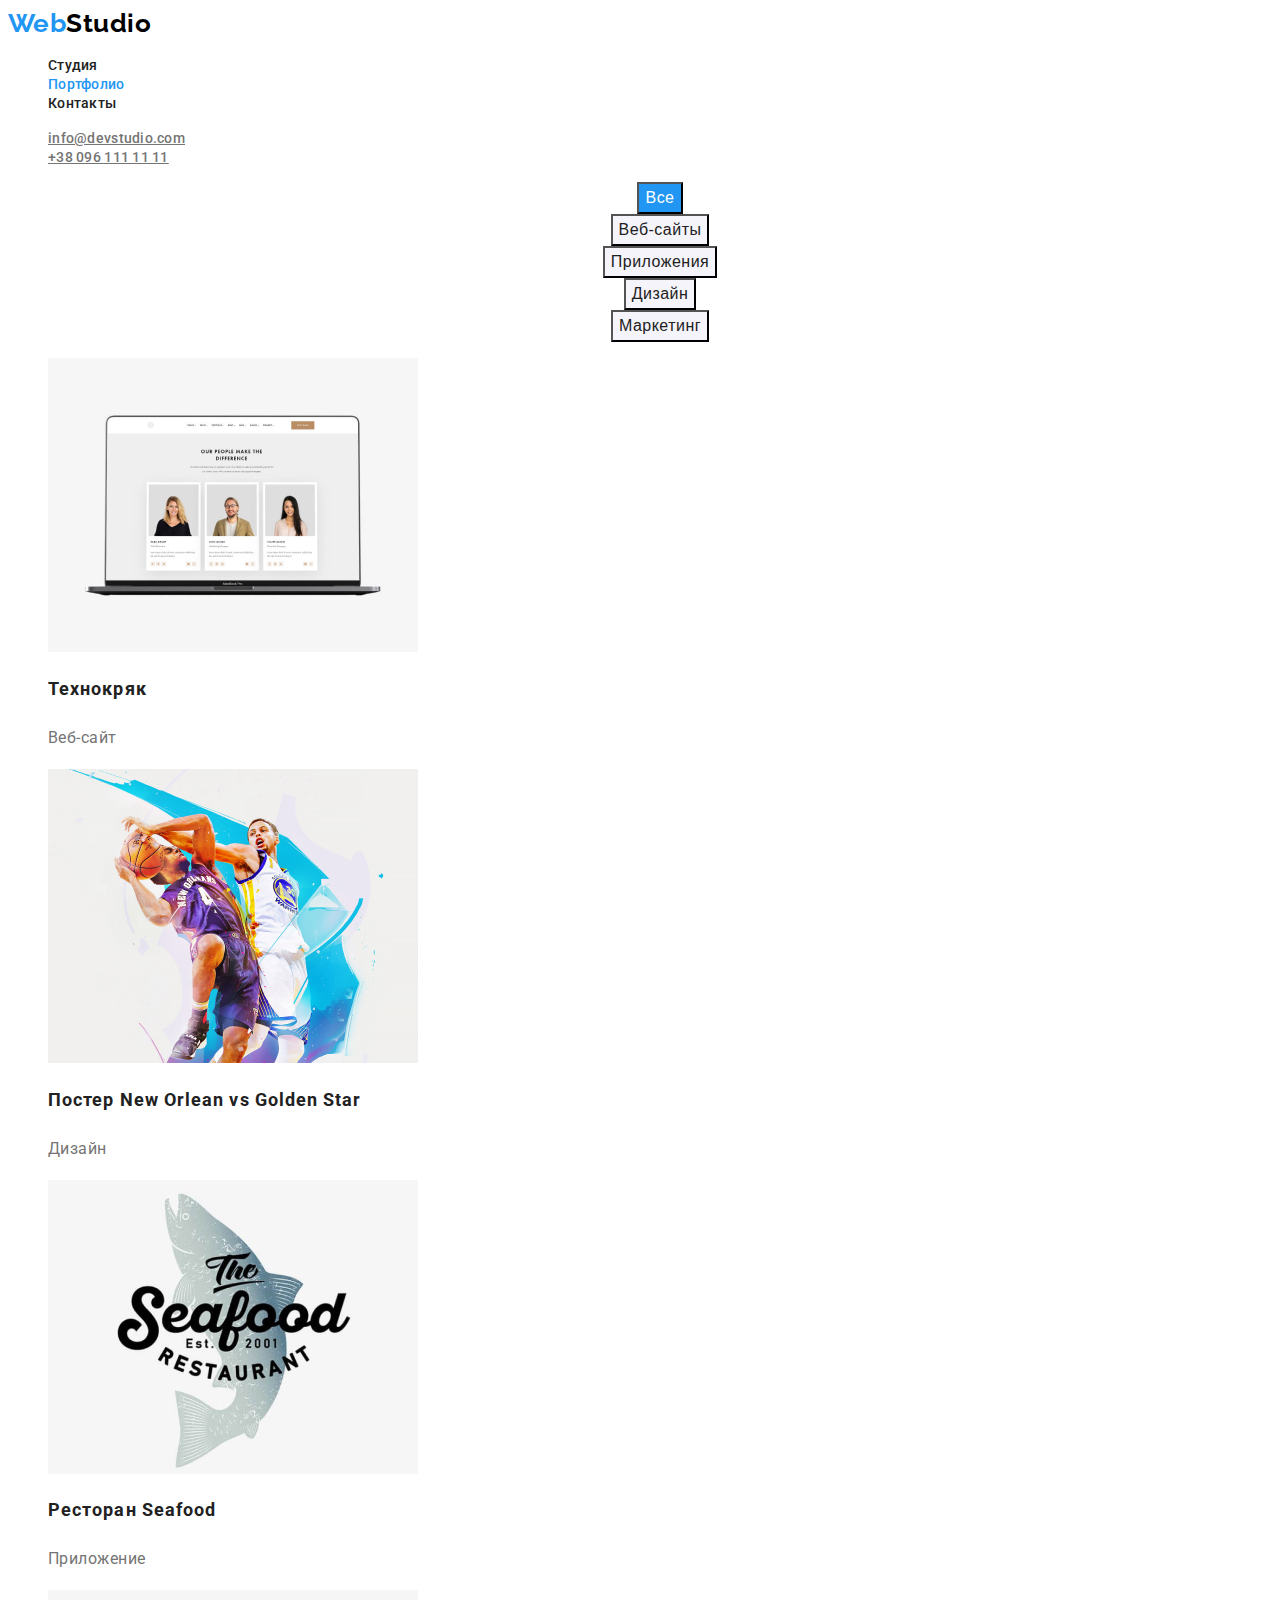
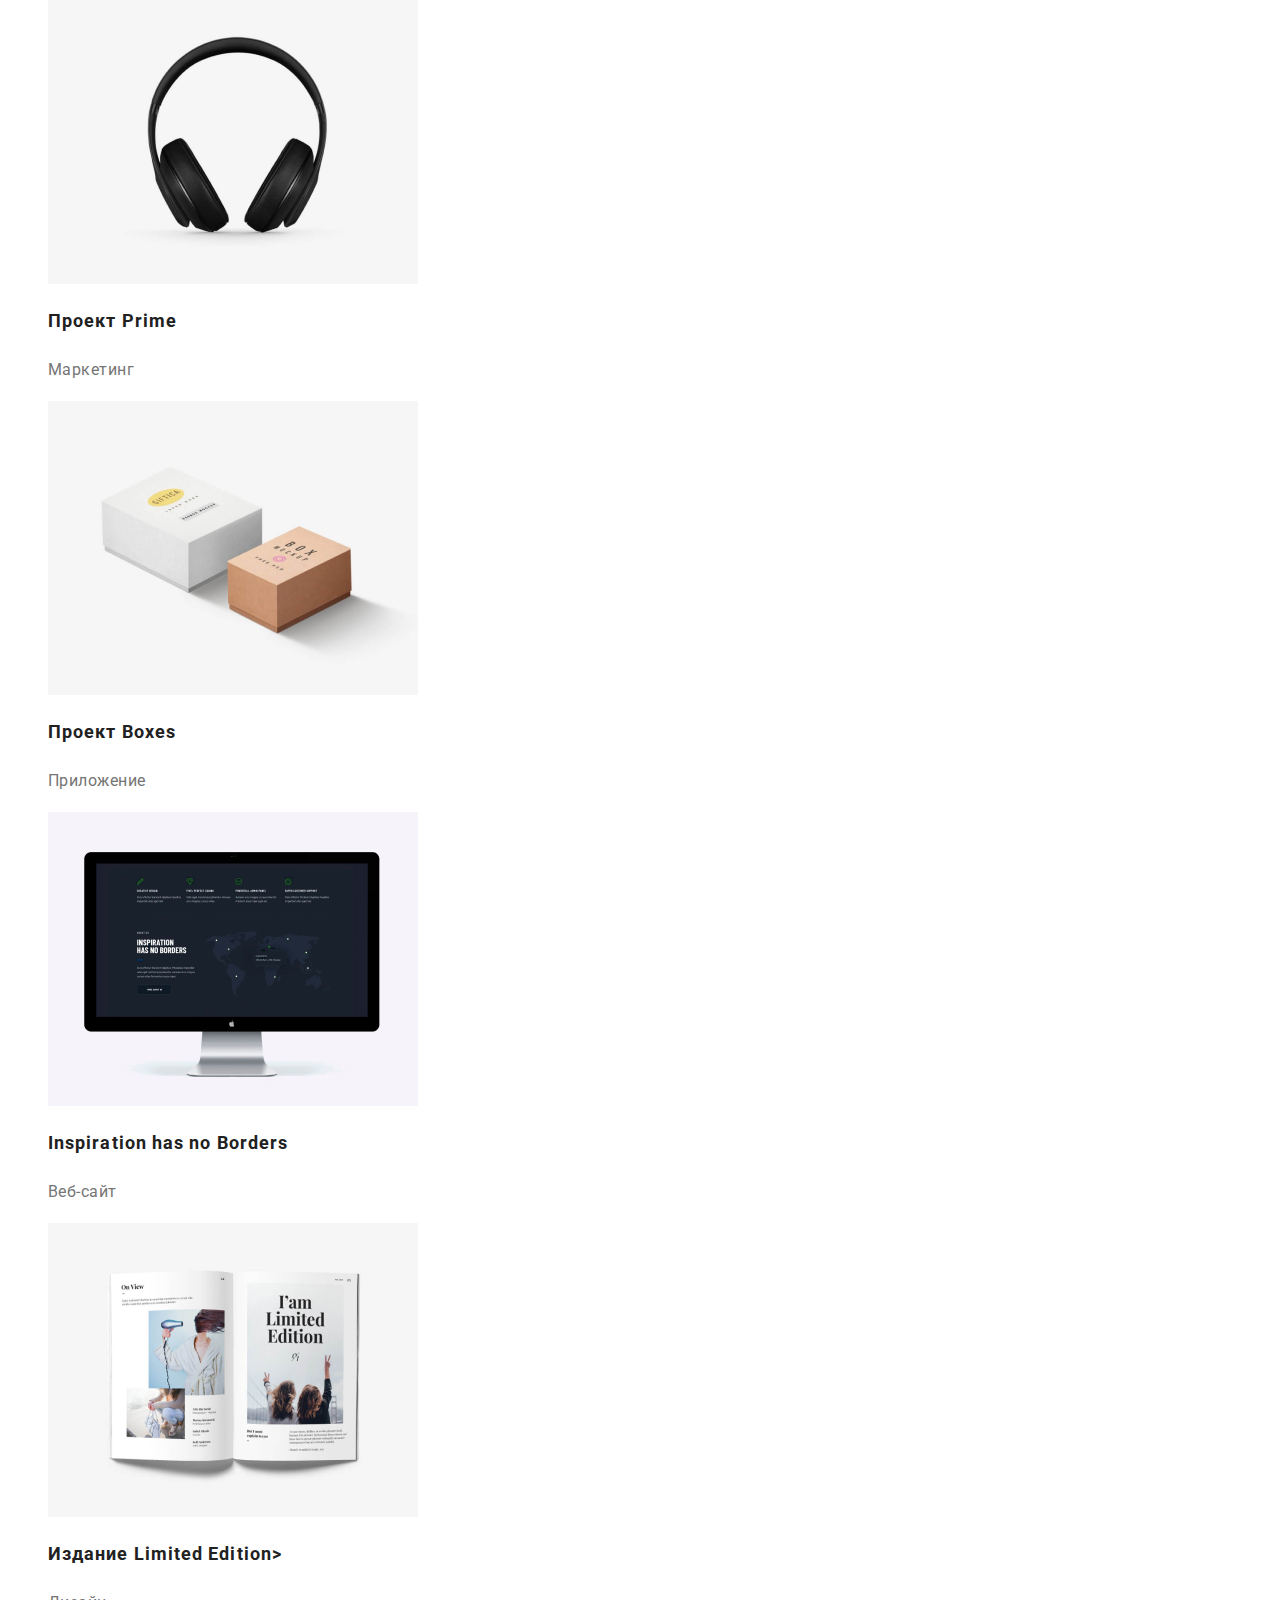
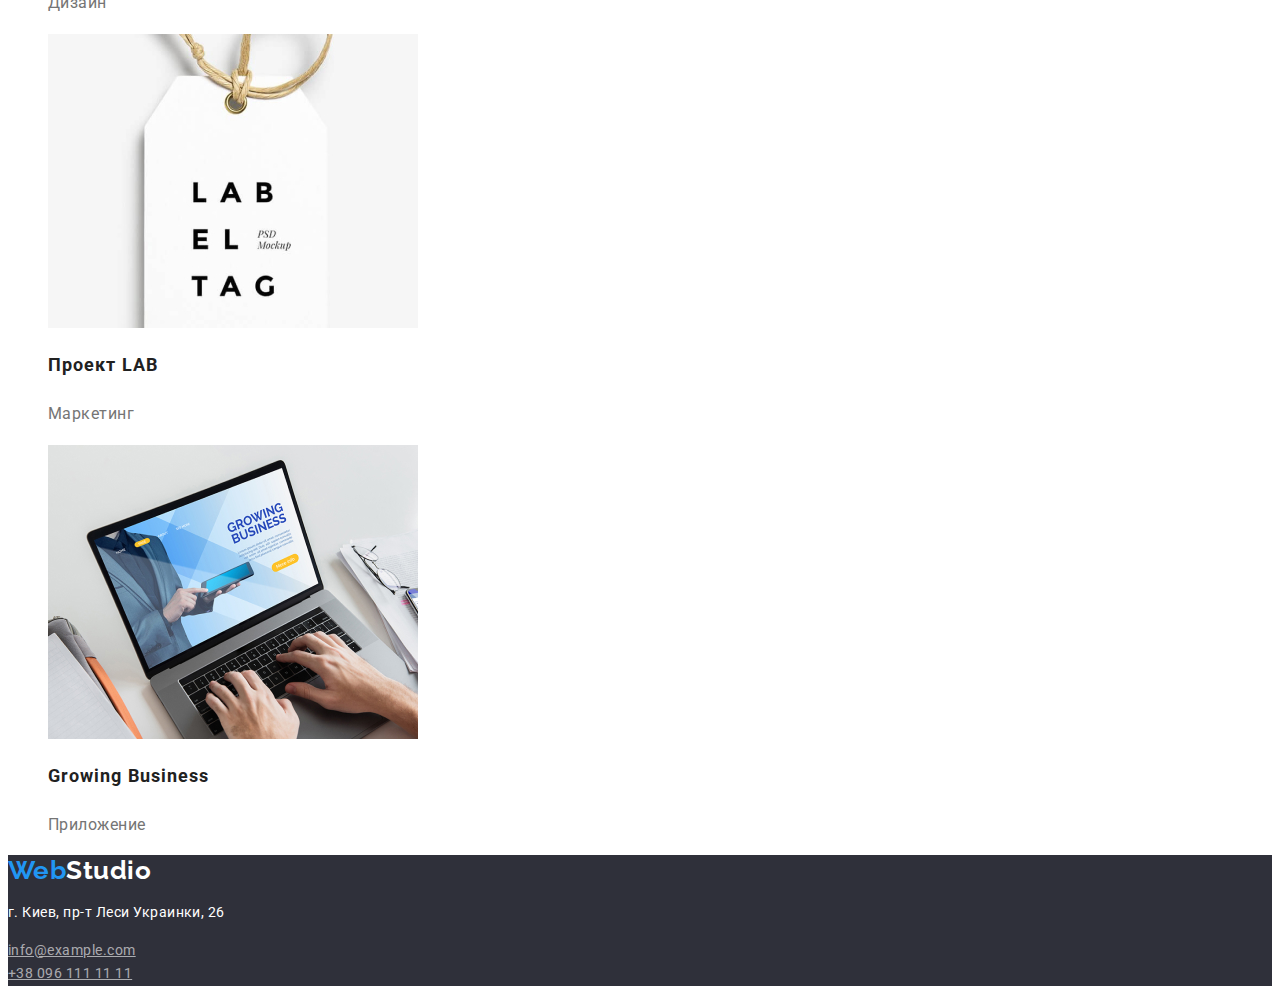
==== commit 5a8ec7d9: "адрес исправила" ====
--- a/portfolio.html
+++ b/portfolio.html
@@ -16,8 +16,8 @@
 <body>
     <!-- Шапка сайта -->
     <header class="page-header">
-        <a href="" class="logo" lang="en"><span class="logo-web">Web</span>Studio</a>
         <nav>
+            <a href="" class="logo" lang="en"><span class="logo-web">Web</span>Studio</a>
             <ul class="site-nav list">
                 <li><a href="./index.html" class="link">Студия</a></li>
                 <li><a href="./portfolio.html"  class="link current">Портфолио</a></li>
@@ -28,7 +28,6 @@
                 <li><a href="email:info@devstudio.com" class="link auth-nav-email">info@devstudio.com</a></li>
                 <li><a href="tel:+380961111111" class="link auth-nav-tel">+38 096 111 11 11</a></li>
             </ul>
-    
     </header>
 
 <main>
--- a/css/styles.css
+++ b/css/styles.css
@@ -164,6 +164,7 @@
 .adress {
   color: #ffffff;
   font-size: 14px;
+  font-style: normal;
   line-height: 1.71;
   /* or 171% */
 }
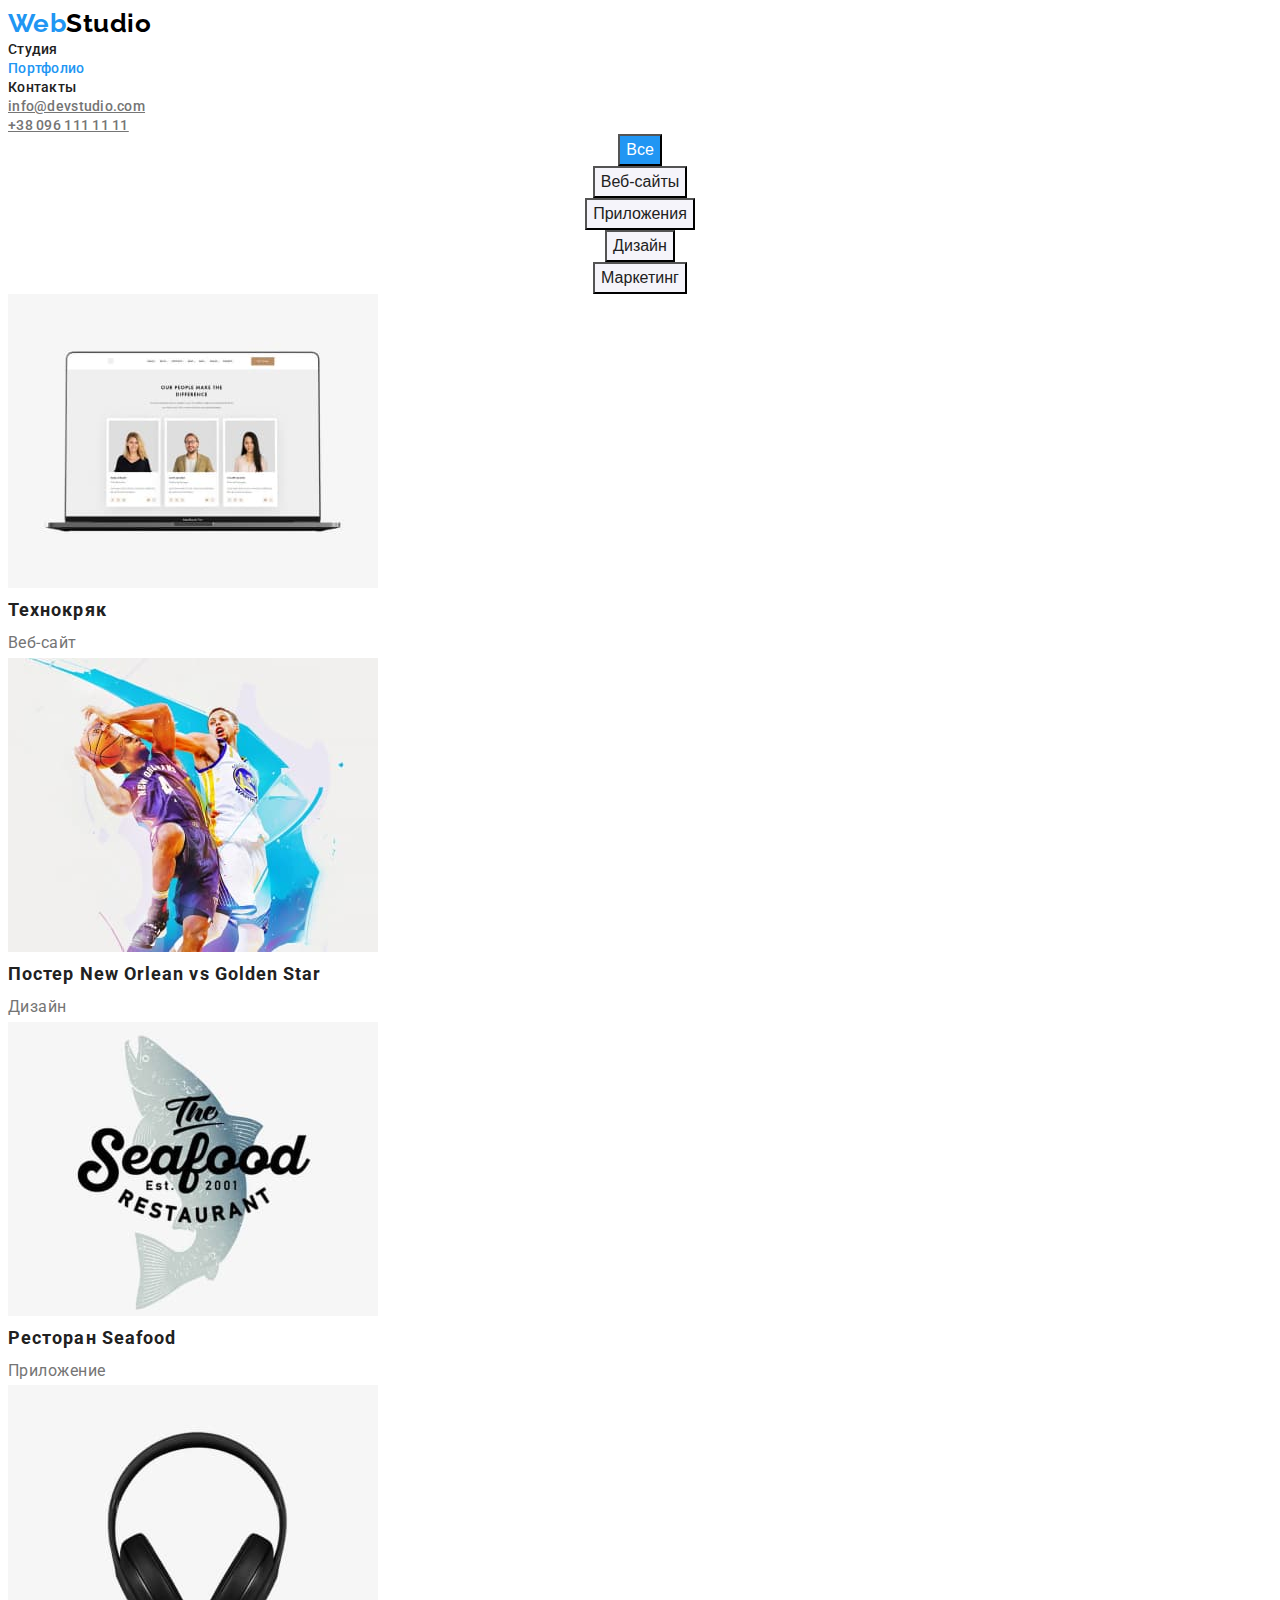
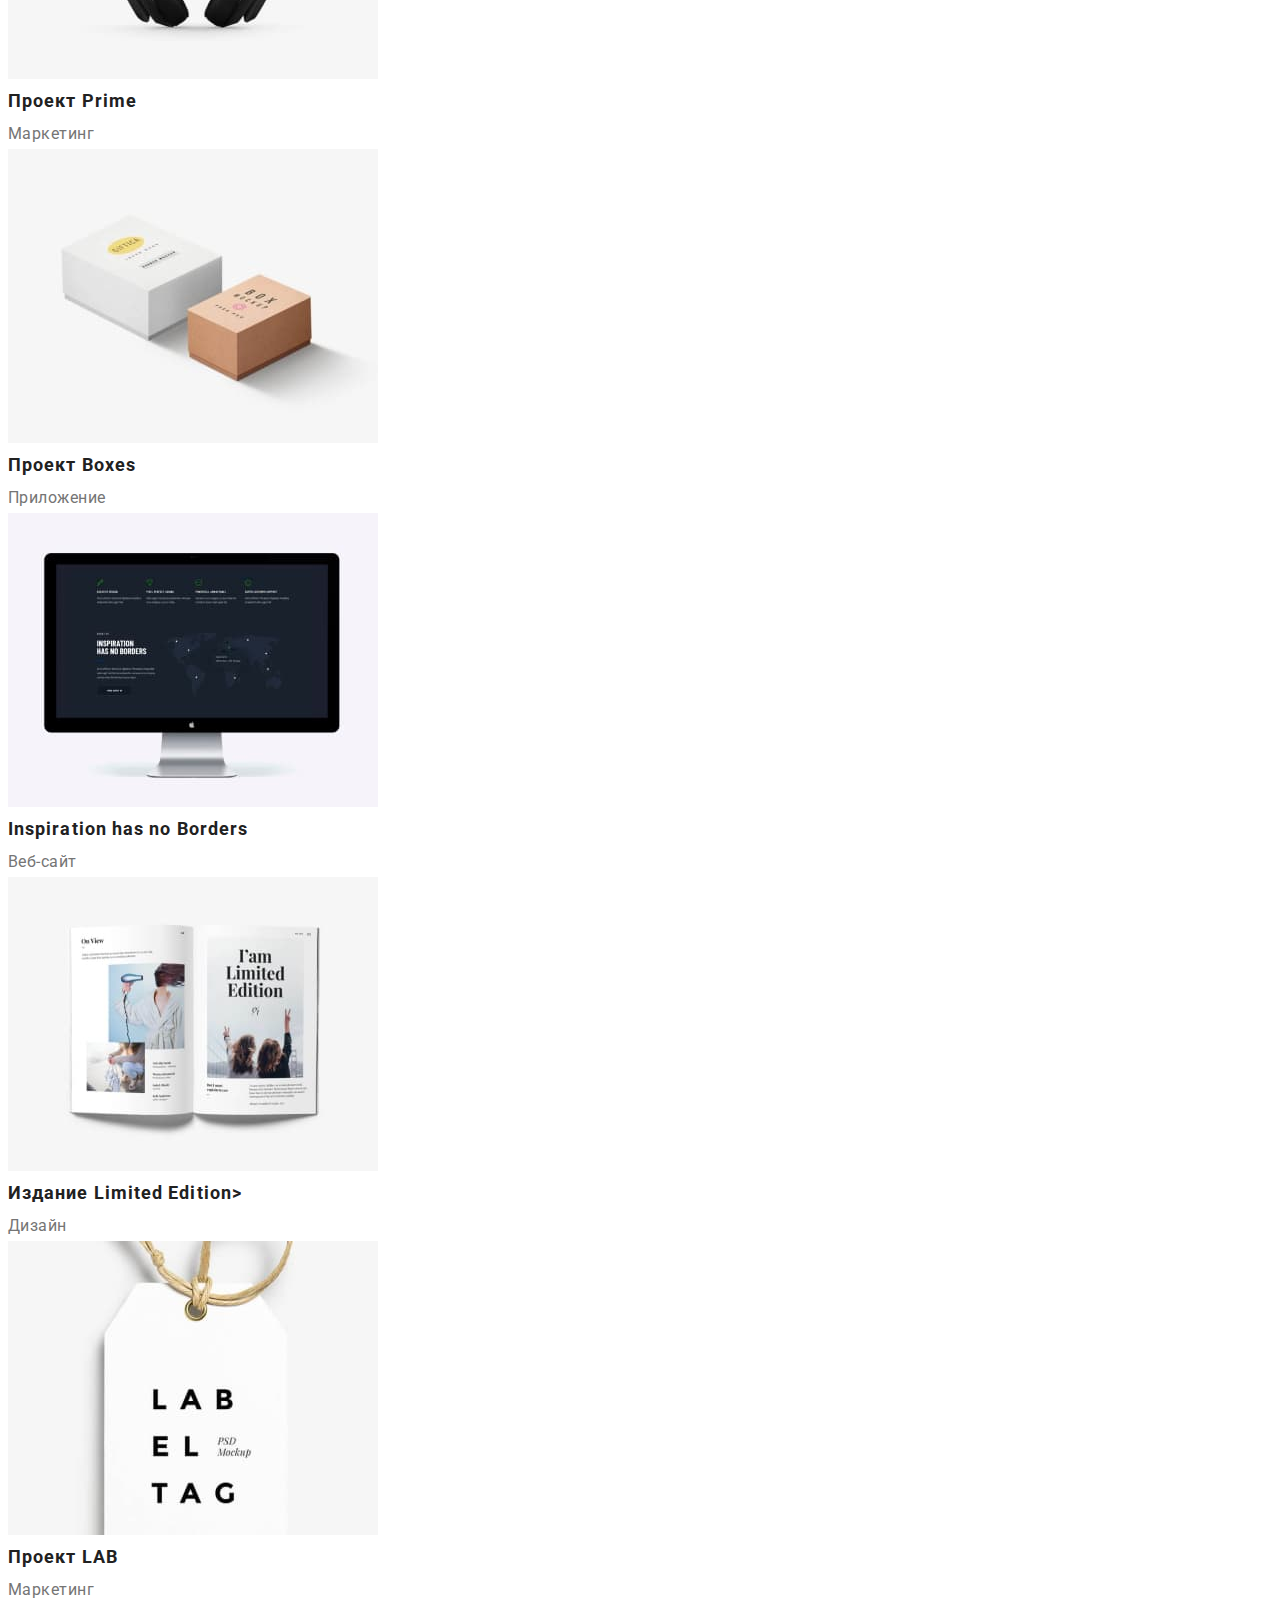
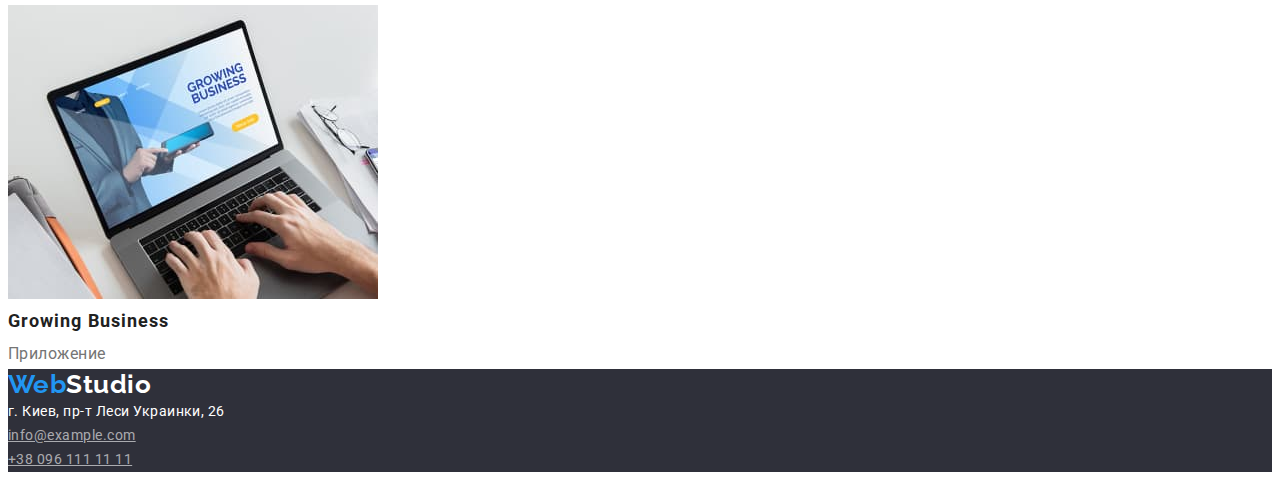
==== commit 221398f2: "added class all elem" ====
--- a/portfolio.html
+++ b/portfolio.html
@@ -34,11 +34,11 @@
 <section  class="section">
     <!--filters-->
 <ul class="filters list">
-    <li><button type="button" class="button-filter current">Все</button></li>
-    <li><button type="button" class="button-filter">Веб-сайты</button></li>
-    <li><button type="button" class="button-filter">Приложения</button></li>
-    <li><button type="button" class="button-filter">Дизайн</button></li>
-    <li><button type="button" class="button-filter">Маркетинг</button></li>
+    <li class="filters-item"><button type="button" class="button-filter current">Все</button></li>
+    <li class="filters-item"><button type="button" class="button-filter">Веб-сайты</button></li>
+    <li class="filters-item"><button type="button" class="button-filter">Приложения</button></li>
+    <li class="filters-item"><button type="button" class="button-filter">Дизайн</button></li>
+    <li class="filters-item"><button type="button" class="button-filter">Маркетинг</button></li>
 </ul>
 <!--<ul class="filters list">
     <li><a href="" class="link">Все</a></li>
@@ -49,73 +49,73 @@
 </ul>-->
 <!--картинки портфолио-->
 <ul class="portfolio list">
-    <li>
+    <li class="portfolio-item">
         <a href="#" class="link">
-        <img src="./images/portfolio/laptop.jpg" alt="открытый ноутбук" >
+        <img src="./images/portfolio/laptop.jpg" alt="открытый ноутбук"  class="portfolio-img">
         <h2 class="title-portfolio">Технокряк</h2>
         <p class="desc-portfolio">Веб-сайт</p>
         <p></p>
        </a>
     </li>
-    <li>
+    <li class="portfolio-item">
         <a href="#" class="link" target="_blank" rel="noreferrer noopener"> 
-        <img src="./images/portfolio/basket.jpg" alt="игра в  баскетбол" >
+        <img src="./images/portfolio/basket.jpg" alt="игра в  баскетбол" class="portfolio-img" >
         <h2 class="title-portfolio">Постер New Orlean vs Golden Star</h2>
         <p class="desc-portfolio">Дизайн</p>
         <p></p>
         </a>
     </li>
-    <li>
+    <li class="portfolio-item">
         <a href="#" class="link"  target="_blank" rel="noreferrer noopener">
-        <img src="./images/portfolio/seafood.jpg" alt="лого ресторана"  >
+        <img src="./images/portfolio/seafood.jpg" alt="лого ресторана" class="portfolio-img" >
         <h2 class="title-portfolio">Ресторан Seafood</h2>
         <p class="desc-portfolio">Приложение</p>
         <p></p>
        </a>
     </li>
-    <li>
+    <li class="portfolio-item">
         <a href="#" class="link" target="_blank" rel="noreferrer noopener">
-        <img src="./images/portfolio/headphones.jpg" alt="наушники">
+        <img src="./images/portfolio/headphones.jpg" alt="наушники" class="portfolio-img">
         <h2 class="title-portfolio">Проект Prime</h2>
         <p class="desc-portfolio">Маркетинг</p>
             <p></p>
         </a>
     </li>
-    <li>
+    <li class="portfolio-item">
         <a href="#" class="link"  target="_blank" rel="noreferrer noopener">
-        <img src="./images/portfolio/box.jpg" alt="две коробки" >
+        <img src="./images/portfolio/box.jpg" alt="две коробки" class="portfolio-img">
         <h2 class="title-portfolio">Проект Boxes</h2>
         <p class="desc-portfolio">Приложение</p>
         <p></p>
         </a>
     </li>
-    <li>
+    <li class="portfolio-item">
         <a href="#" class="link"  target="_blank" rel="noreferrer noopener">
-        <img src="./images/portfolio/screen.jpg" alt="большой монитор"  >
+        <img src="./images/portfolio/screen.jpg" alt="большой монитор" class="portfolio-img"  >
         <h2 class="title-portfolio" lang="en">Inspiration has no Borders</h2>
         <p class="desc-portfolio">Веб-сайт</p>
         <p></p>
         </a>
     </li>
-    <li>
+    <li class="portfolio-item">
         <a href="#" class="link"  target="_blank" rel="noreferrer noopener">
-        <img src="./images/portfolio/book.jpg" alt="открытая крига"  >
+        <img src="./images/portfolio/book.jpg" alt="открытая крига" class="portfolio-img" >
         <h2 class="title-portfolio">Издание <span lang="en">Limited Edition</span>></h2>
         <p class="desc-portfolio">Дизайн</p>
         <p></p>
         </a>
     </li>
-    <li>
+    <li class="portfolio-item">
         <a href="#" class="link"  target="_blank" rel="noreferrer noopener">
-        <img src="./images/portfolio/tag.jpg" alt="изображен белый ярлык с надписью лейбел тег" >
+        <img src="./images/portfolio/tag.jpg" alt="изображен белый ярлык с надписью лейбел тег" class="portfolio-img" >
         <h2 class="title-portfolio">Проект <span lang="en">LAB</span></h2>
         <p class="desc-portfolio">Маркетинг</p>
         <p ></p>
        </a>
     </li>
-    <li>
+    <li class="portfolio-item">
         <a href="#" class=link  target="_blank" rel="noreferrer noopener">
-        <img src="./images/portfolio/laptop_hands.jpg" alt="руки на ноутбуке" >
+        <img src="./images/portfolio/laptop_hands.jpg" alt="руки на ноутбуке" class="portfolio-img">
         <h2 class="title-portfolio" lang="en">Growing Business</h2>
         <p class="desc-portfolio">Приложение</p>
         <p ></p>  
--- a/css/styles.css
+++ b/css/styles.css
@@ -13,21 +13,41 @@
   --title-text-color: #212121;
   --accent-color: #2196f3;
   --background-origin: #2f303a;
+  --main-font: "Roboto", sans-serif
 }
 
 body {
   color: var(--primary-text-color);
-  font-family: Roboto, sans-serif;
+  font-family: var(--main-font);
   letter-spacing: 0.03em;
 }
+h1,
+h2,
+h3,
+h4,
+h5,
+h6,
+p {
+  margin: 0;
+}
+/*========header========*/
+.container-nav {
+/* position: absolute;
+/* width: 1600px;
+height: 80px; */
+/* left: 0px;
+top: 0px; */ */
+}
+
 .logo {
   color: #000000;
-  font-family: Raleway;
+  font-family: "Raleway", sans-serif;
   font-weight: bold;
   font-size: 26px;
   line-height: 1.2;
   text-decoration: none;
-  /* identical to box height */
+margin-top: 24px;
+margin-bottom: 25px;
 }
 .logo > .logo-web {
   color: var(--accent-color);
@@ -41,14 +61,11 @@
 .list {
   list-style: none;
   text-decoration: none;
-}
-/*site nav*/
-
-.site-nav .link.current {
-  color: var(--accent-color);
-  letter-spacing: 0.02em;
-  text-decoration: none;
-}
+  padding: 0;
+  margin: 0;
+}
+/*========site nav========*/
+
 .site-nav .link {
   color: var(--title-text-color);
   letter-spacing: 0.02em;
@@ -58,6 +75,11 @@
   letter-spacing: 0.02em;
   text-decoration: none;
 }
+
+.site-nav .link.current {
+  color: var(--accent-color);
+}
+
 .list a:hover,
 .list a:focus {
   color: var(--accent-color);
@@ -67,22 +89,24 @@
 .contact .auth-nav-tel {
   font-weight: 500;
   font-size: 14px;
-  line-height: 16px;
+  line-height: 1.14;
   letter-spacing: 0.02em;
   color:var(--primary-text-color);
 }
 
-
 .section-title {
   color: var(--title-text-color);
 }
 /*Стили for index.html*/
-/*hero*/
-class="hero" {
-}
-
+/*========hero========*/
+/* .hero {
+position: absolute;
+width: 1600px;
+height: 600px;
+left: 0px;
+top: 80px;
+} */
 .hero-title {
-  font-family: Roboto;
   font-weight: 900;
   font-size: 44px;
   line-height: 60px;
@@ -92,7 +116,7 @@
   color: #ffffff;
   background: #2f303a;
 }
-
+ 
 .button.current {
   color: #ffffff;
   background: var(--accent-color);
@@ -103,14 +127,29 @@
   display: flex;
   align-items: center;
   letter-spacing: 0.06em;
+  cursor: pointer;
 }
 
 .button:hover,
 .button:focus {
-  background: var(--background-origin);
-}
-
-/*Feature list*/
+  background: #188CE8;
+}
+
+/*========Feature list========*/
+
+.visually-hidden {
+  position: absolute;
+  width: 1px;
+  height: 1px;
+  margin: -1px;
+  border: 0;
+  padding: 0;
+  
+  white-space: nowrap;
+  clip-path: inset(100%);
+  clip: rect(0 0 0 0);
+  overflow: hidden;
+}
 .feature .title {
   color: var(--title-text-color);
   font-weight: 700;
@@ -125,7 +164,7 @@
   /* or 171% */
 }
 
-/*Чем мы занимаемся*/
+/*========Чем мы занимаемся========*/
 .section-title {
   font-weight: 700;
   font-size: 36px;
@@ -134,7 +173,7 @@
   color: var(--title-text-color);
 }
 
-/*Team*/
+/*========Team========*/
 .section-team {
   background-color: #e5e5e5;
 }
@@ -146,14 +185,14 @@
   /* identical to box height */
   text-align: center;
 }
-.position {
+.team-position {
   font-size: 16px;
   line-height: 1.19;
   /* identical to box height */
   text-align: center;
 }
 
-/*Footer*/
+/*========Footer========*/
 .footer {
   background: var(--background-origin);
 }
@@ -172,8 +211,8 @@
   color: rgba(255, 255, 255, 0.6);
 }
 
-/* стили для портфолио*/
-/* FILTERS */
+/*========стили для портфолио========*/
+/*======== FILTERS ========*/
 .filters {
   font-weight: 500;
   font-size: 16px;
@@ -204,12 +243,6 @@
 .button-filter.current {
   color: #FFFFFF;
   background-color: var(--accent-color);
-  font-weight: 500;
-  font-size: 16px;
-  line-height: 26px;
-/* identical to box height, or 162% */
-  text-align: center;
-  letter-spacing: 0.03em;
 }
 
 .button-filter {
@@ -220,7 +253,8 @@
   line-height: 1.62;
 /* identical to box height, or 162% */
   text-align: center;
-  letter-spacing: 0.03em;
+  /* letter-spacing: 0.03em; */
+  cursor: pointer;
 }
 
 .button-filter:hover,
